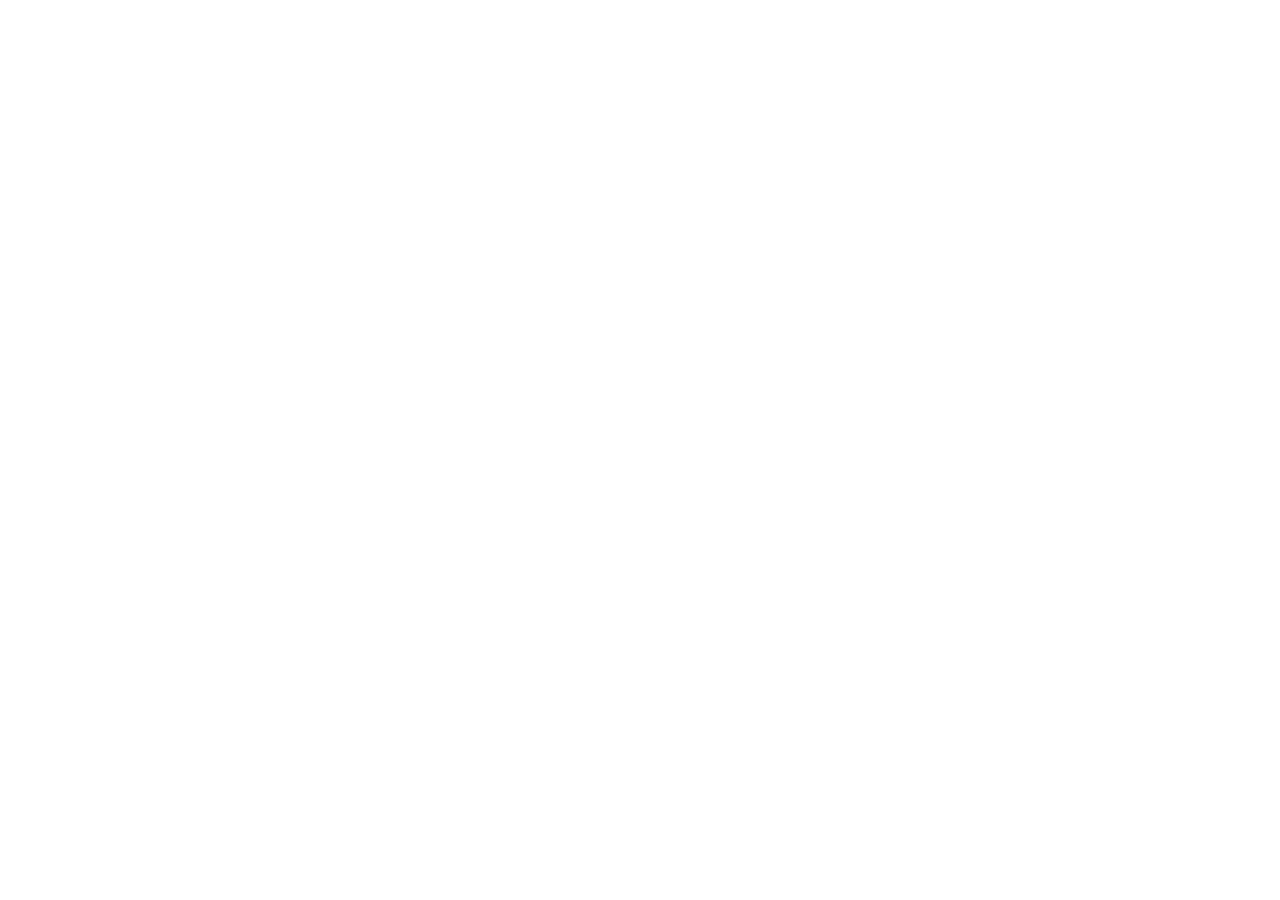
==== index.html @ 5058b60a "Add files via upload" ====
<!DOCTYPE html>
<html lang="en">
  <head>
    <meta charset="UTF-8" />
    <meta name="viewport" content="width=device-width, initial-scale=1.0, maximum-scale=1" />
    <title>End Tiers</title>
    <meta name="description" content="End Tiers — the live Minecraft PvP competitive index. Track the climb, compare tiers, and find the players setting the pace." />
    <meta name="robots" content="index, follow" />
    <meta property="og:title" content="End Tiers" />
    <meta property="og:description" content="The live Minecraft PvP competitive index." />
    <meta property="og:type" content="website" />
    <meta name="twitter:card" content="summary_large_image" />
    <meta name="twitter:title" content="End Tiers" />
    <meta name="twitter:description" content="The live Minecraft PvP competitive index." />
    <link rel="icon" type="image/svg+xml" href="./favicon.svg" />
    <link rel="preconnect" href="https://fonts.googleapis.com">
    <link rel="preconnect" href="https://fonts.gstatic.com" crossorigin>
    <link href="https://fonts.googleapis.com/css2?family=Inter:wght@400;500;600;700&display=swap" rel="stylesheet">
    <script type="module" crossorigin src="./assets/index-DJDyomBM.js"></script>
    <link rel="stylesheet" crossorigin href="./assets/index-DJHmEDPo.css">
  </head>
  <body>
    <div id="root"></div>
  </body>
</html>
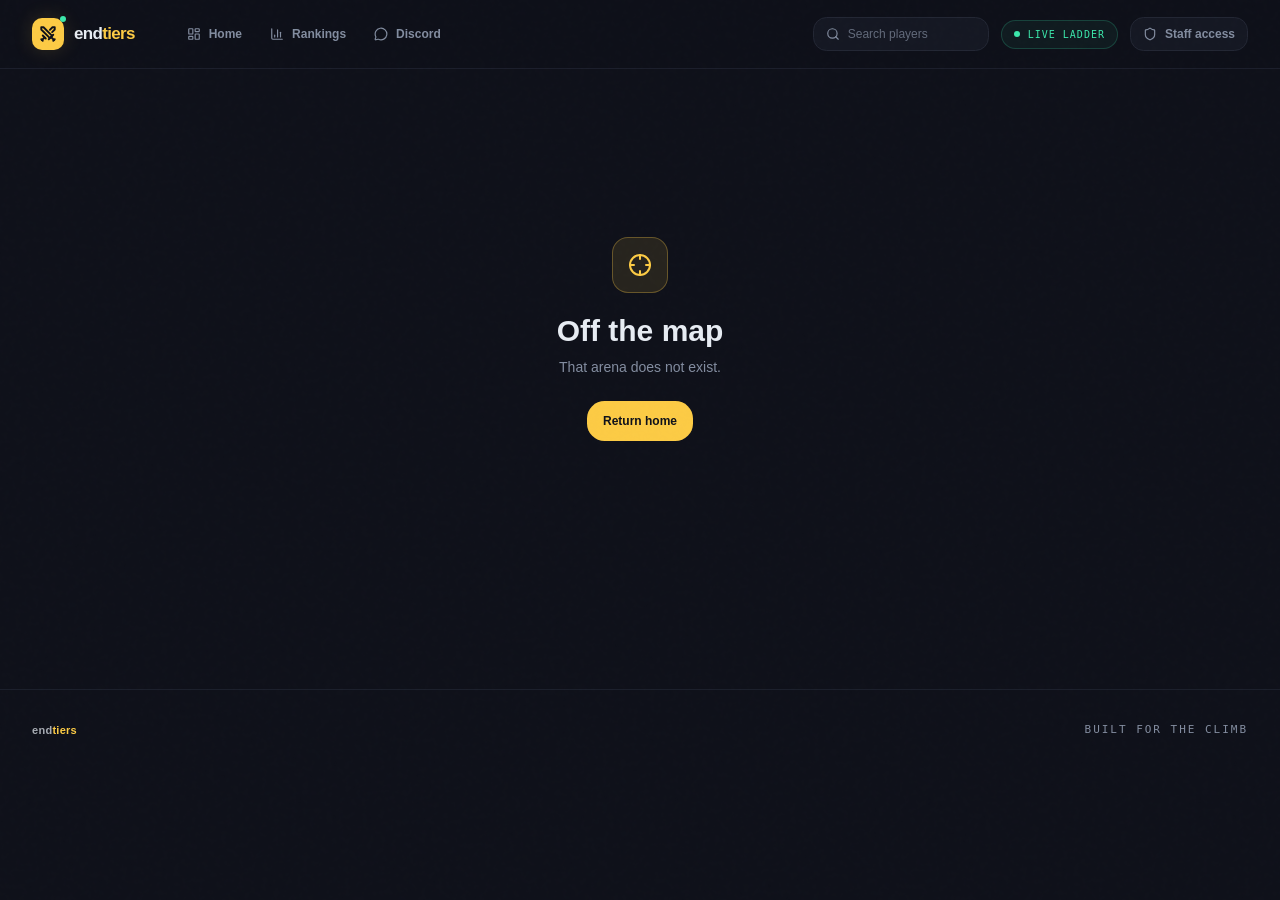
==== commit b6274410: "Add files via upload" ====
--- a/index.html
+++ b/index.html
@@ -12,7 +12,7 @@
     <meta name="twitter:card" content="summary_large_image" />
     <meta name="twitter:title" content="End Tiers" />
     <meta name="twitter:description" content="The live Minecraft PvP competitive index." />
-    <link rel="icon" type="image/svg+xml" href="./favicon.svg" />
+    <link rel="icon" type="image/png" href="./favicon.png" />
     <link rel="preconnect" href="https://fonts.googleapis.com">
     <link rel="preconnect" href="https://fonts.gstatic.com" crossorigin>
     <link href="https://fonts.googleapis.com/css2?family=Inter:wght@400;500;600;700&display=swap" rel="stylesheet">
--- a/assets/index-DJHmEDPo.css
+++ b/assets/index-DJHmEDPo.css
@@ -0,0 +1 @@
+@import"https://fonts.googleapis.com/css2?family=DM+Mono:wght@400;500&family=Plus+Jakarta+Sans:wght@400;500;600;700;800&family=Space+Grotesk:wght@500;600;700&display=swap";@layer components;@layer properties{@supports (((-webkit-hyphens:none)) and (not (margin-trim:inline))) or ((-moz-orient:inline) and (not (color:rgb(from red r g b)))){*,:before,:after,::backdrop{--tw-translate-x:0;--tw-translate-y:0;--tw-translate-z:0;--tw-rotate-x:initial;--tw-rotate-y:initial;--tw-rotate-z:initial;--tw-skew-x:initial;--tw-skew-y:initial;--tw-space-y-reverse:0;--tw-space-x-reverse:0;--tw-border-style:solid;--tw-leading:initial;--tw-font-weight:initial;--tw-tracking:initial;--tw-ordinal:initial;--tw-slashed-zero:initial;--tw-numeric-figure:initial;--tw-numeric-spacing:initial;--tw-numeric-fraction:initial;--tw-shadow:0 0 #0000;--tw-shadow-color:initial;--tw-shadow-alpha:100%;--tw-inset-shadow:0 0 #0000;--tw-inset-shadow-color:initial;--tw-inset-shadow-alpha:100%;--tw-ring-color:initial;--tw-ring-shadow:0 0 #0000;--tw-inset-ring-color:initial;--tw-inset-ring-shadow:0 0 #0000;--tw-ring-inset:initial;--tw-ring-offset-width:0px;--tw-ring-offset-color:#fff;--tw-ring-offset-shadow:0 0 #0000;--tw-outline-style:solid;--tw-blur:initial;--tw-brightness:initial;--tw-contrast:initial;--tw-grayscale:initial;--tw-hue-rotate:initial;--tw-invert:initial;--tw-opacity:initial;--tw-saturate:initial;--tw-sepia:initial;--tw-drop-shadow:initial;--tw-drop-shadow-color:initial;--tw-drop-shadow-alpha:100%;--tw-drop-shadow-size:initial;--tw-backdrop-blur:initial;--tw-backdrop-brightness:initial;--tw-backdrop-contrast:initial;--tw-backdrop-grayscale:initial;--tw-backdrop-hue-rotate:initial;--tw-backdrop-invert:initial;--tw-backdrop-opacity:initial;--tw-backdrop-saturate:initial;--tw-backdrop-sepia:initial;--tw-duration:initial;--tw-ease:initial;--tw-content:"";--tw-animation-delay:0s;--tw-animation-direction:normal;--tw-animation-duration:initial;--tw-animation-fill-mode:none;--tw-animation-iteration-count:1;--tw-enter-blur:0;--tw-enter-opacity:1;--tw-enter-rotate:0;--tw-enter-scale:1;--tw-enter-translate-x:0;--tw-enter-translate-y:0;--tw-exit-blur:0;--tw-exit-opacity:1;--tw-exit-rotate:0;--tw-exit-scale:1;--tw-exit-translate-x:0;--tw-exit-translate-y:0}}}@layer theme{:root,:host{--color-red-50:oklch(97.1% .013 17.38);--color-red-300:oklch(80.8% .114 19.571);--color-red-400:oklch(70.4% .191 22.216);--color-red-500:oklch(63.7% .237 25.331);--color-red-600:oklch(57.7% .245 27.325);--color-gray-50:oklch(98.5% .002 247.839);--color-gray-600:oklch(44.6% .03 256.802);--color-gray-900:oklch(21% .034 264.665);--color-black:#000;--spacing:.25rem;--container-sm:24rem;--container-md:28rem;--container-lg:32rem;--container-3xl:48rem;--text-xs:.75rem;--text-xs--line-height:calc(1 / .75);--text-sm:.875rem;--text-sm--line-height:calc(1.25 / .875);--text-base:1rem;--text-base--line-height: 1.5 ;--text-lg:1.125rem;--text-lg--line-height:calc(1.75 / 1.125);--text-xl:1.25rem;--text-xl--line-height:calc(1.75 / 1.25);--text-2xl:1.5rem;--text-2xl--line-height:calc(2 / 1.5);--text-3xl:1.875rem;--text-3xl--line-height: 1.2 ;--text-4xl:2.25rem;--text-4xl--line-height:calc(2.5 / 2.25);--text-5xl:3rem;--text-5xl--line-height:1;--font-weight-normal:400;--font-weight-medium:500;--font-weight-semibold:600;--font-weight-bold:700;--tracking-tight:-.025em;--tracking-wide:.025em;--tracking-wider:.05em;--tracking-widest:.1em;--leading-snug:1.375;--leading-normal:1.5;--leading-relaxed:1.625;--radius-2xl:1rem;--radius-3xl:1.5rem;--ease-in-out:cubic-bezier(.4, 0, .2, 1);--animate-spin:spin 1s linear infinite;--animate-pulse:pulse 2s cubic-bezier(.4, 0, .6, 1) infinite;--blur-xl:24px;--blur-3xl:64px;--aspect-video:16 / 9;--default-transition-duration:.15s;--default-transition-timing-function:cubic-bezier(.4, 0, .2, 1);--default-font-family:var(--app-font-sans);--default-mono-font-family:var(--app-font-mono);--color-border:hsl(var(--border))}}@layer base{*,:after,:before,::backdrop{box-sizing:border-box;border:0 solid;margin:0;padding:0}::file-selector-button{box-sizing:border-box;border:0 solid;margin:0;padding:0}html,:host{-webkit-text-size-adjust:100%;tab-size:4;line-height:1.5;font-family:var(--default-font-family,-apple-system, BlinkMacSystemFont, "Segoe UI", Roboto, "Helvetica Neue", "Noto Sans", Arial, sans-serif, "Apple Color Emoji", "Segoe UI Emoji", "Segoe UI Symbol", "Noto Color Emoji");font-feature-settings:var(--default-font-feature-settings,normal);font-variation-settings:var(--default-font-variation-settings,normal);-webkit-tap-highlight-color:transparent}hr{height:0;color:inherit;border-top-width:1px}abbr:where([title]){-webkit-text-decoration:underline dotted;text-decoration:underline dotted}h1,h2,h3,h4,h5,h6{font-size:inherit;font-weight:inherit}a{color:inherit;-webkit-text-decoration:inherit;text-decoration:inherit}b,strong{font-weight:bolder}code,kbd,samp,pre{font-family:var(--default-mono-font-family,ui-monospace, SFMono-Regular, Menlo, Monaco, Consolas, "Liberation Mono", "Courier New", monospace);font-feature-settings:var(--default-mono-font-feature-settings,normal);font-variation-settings:var(--default-mono-font-variation-settings,normal);font-size:1em}small{font-size:80%}sub,sup{vertical-align:baseline;font-size:75%;line-height:0;position:relative}sub{bottom:-.25em}sup{top:-.5em}table{text-indent:0;border-color:inherit;border-collapse:collapse}:-moz-focusring:where(:not(iframe)){outline:auto}progress{vertical-align:baseline}summary{display:list-item}ol,ul,menu{list-style:none}img,svg,video,canvas,audio,iframe,embed,object{vertical-align:middle;display:block}img,video{max-width:100%;height:auto}button,input,select,optgroup,textarea{font:inherit;font-feature-settings:inherit;font-variation-settings:inherit;letter-spacing:inherit;color:inherit;opacity:1;background-color:#0000;border-radius:0}::file-selector-button{font:inherit;font-feature-settings:inherit;font-variation-settings:inherit;letter-spacing:inherit;color:inherit;opacity:1;background-color:#0000;border-radius:0}:where(select:is([multiple],[size])) optgroup{font-weight:bolder}:where(select:is([multiple],[size])) optgroup option{padding-inline-start:20px}::file-selector-button{margin-inline-end:4px}::placeholder{opacity:1}@supports (not ((-webkit-appearance:-apple-pay-button))) or (contain-intrinsic-size:1px){::placeholder{color:currentColor}@supports (color:color-mix(in lab,red,red)){::placeholder{color:color-mix(in oklab,currentcolor 50%,transparent)}}}textarea{resize:vertical}::-webkit-search-decoration{-webkit-appearance:none}::-webkit-date-and-time-value{min-height:1lh;text-align:inherit}::-webkit-datetime-edit{display:inline-flex}::-webkit-datetime-edit-fields-wrapper{padding:0}::-webkit-datetime-edit{padding-block:0}::-webkit-datetime-edit-year-field{padding-block:0}::-webkit-datetime-edit-month-field{padding-block:0}::-webkit-datetime-edit-day-field{padding-block:0}::-webkit-datetime-edit-hour-field{padding-block:0}::-webkit-datetime-edit-minute-field{padding-block:0}::-webkit-datetime-edit-second-field{padding-block:0}::-webkit-datetime-edit-millisecond-field{padding-block:0}::-webkit-datetime-edit-meridiem-field{padding-block:0}::-webkit-calendar-picker-indicator{line-height:1}:-moz-ui-invalid{box-shadow:none}button,input:where([type=button],[type=reset],[type=submit]){appearance:button}::file-selector-button{appearance:button}::-webkit-inner-spin-button{height:auto}::-webkit-outer-spin-button{height:auto}[hidden]:where(:not([hidden=until-found])){display:none!important}*{border-color:hsl(var(--border))}html{background:hsl(var(--background))}body{background-color:hsl(var(--background));font-family:var(--app-font-sans);color:hsl(var(--foreground));-webkit-font-smoothing:antialiased;-moz-osx-font-smoothing:grayscale;min-width:320px}button,input,select{font:inherit}::selection{background:hsl(var(--primary) / .25);color:hsl(var(--foreground))}}@layer utilities{.\@container\/field-group{container:field-group/inline-size}.pointer-events-auto{pointer-events:auto}.pointer-events-none{pointer-events:none}.invisible{visibility:hidden}.sr-only{clip-path:inset(50%);white-space:nowrap;border-width:0;width:1px;height:1px;margin:-1px;padding:0;position:absolute;overflow:hidden}.absolute{position:absolute}.fixed{position:fixed}.relative{position:relative}.static{position:static}.sticky{position:sticky}.inset-0{inset:0}.inset-x-0{inset-inline:0}.inset-y-0{inset-block:0}.-top-0\.5{top:calc(var(--spacing) * -.5)}.-top-12{top:calc(var(--spacing) * -12)}.top-0{top:0}.top-1\.5{top:calc(var(--spacing) * 1.5)}.top-1\/2{top:50%}.top-2{top:calc(var(--spacing) * 2)}.top-3\.5{top:calc(var(--spacing) * 3.5)}.top-4{top:calc(var(--spacing) * 4)}.top-\[1px\]{top:1px}.top-\[50\%\]{top:50%}.top-\[60\%\]{top:60%}.top-full{top:100%}.-right-0\.5{right:calc(var(--spacing) * -.5)}.-right-12{right:calc(var(--spacing) * -12)}.right-0{right:0}.right-1{right:var(--spacing)}.right-2{right:calc(var(--spacing) * 2)}.right-3{right:calc(var(--spacing) * 3)}.right-4{right:calc(var(--spacing) * 4)}.-bottom-12{bottom:calc(var(--spacing) * -12)}.bottom-0{bottom:0}.-left-12{left:calc(var(--spacing) * -12)}.left-0{left:0}.left-1\/2{left:50%}.left-2{left:calc(var(--spacing) * 2)}.left-\[50\%\]{left:50%}.z-10{z-index:10}.z-20{z-index:20}.z-40{z-index:40}.z-50{z-index:50}.z-\[1\]{z-index:1}.z-\[100\]{z-index:100}.order-first{order:-9999}.order-last{order:9999}.\!m-0{margin:0!important}.-mx-1{margin-inline:calc(var(--spacing) * -1)}.mx-1{margin-inline:var(--spacing)}.mx-2{margin-inline:calc(var(--spacing) * 2)}.mx-3\.5{margin-inline:calc(var(--spacing) * 3.5)}.mx-4{margin-inline:calc(var(--spacing) * 4)}.mx-auto{margin-inline:auto}.-my-2{margin-block:calc(var(--spacing) * -2)}.my-0{margin-block:0}.my-0\.5{margin-block:calc(var(--spacing) * .5)}.my-1{margin-block:var(--spacing)}.my-5{margin-block:calc(var(--spacing) * 5)}.-mt-4{margin-top:calc(var(--spacing) * -4)}.mt-1{margin-top:var(--spacing)}.mt-1\.5{margin-top:calc(var(--spacing) * 1.5)}.mt-2{margin-top:calc(var(--spacing) * 2)}.mt-3{margin-top:calc(var(--spacing) * 3)}.mt-4{margin-top:calc(var(--spacing) * 4)}.mt-5{margin-top:calc(var(--spacing) * 5)}.mt-6{margin-top:calc(var(--spacing) * 6)}.mt-8{margin-top:calc(var(--spacing) * 8)}.mt-10{margin-top:calc(var(--spacing) * 10)}.mt-16{margin-top:calc(var(--spacing) * 16)}.mt-20{margin-top:calc(var(--spacing) * 20)}.mt-24{margin-top:calc(var(--spacing) * 24)}.mt-auto{margin-top:auto}.mr-2{margin-right:calc(var(--spacing) * 2)}.mb-1{margin-bottom:var(--spacing)}.mb-1\.5{margin-bottom:calc(var(--spacing) * 1.5)}.mb-2{margin-bottom:calc(var(--spacing) * 2)}.mb-3{margin-bottom:calc(var(--spacing) * 3)}.mb-4{margin-bottom:calc(var(--spacing) * 4)}.mb-5{margin-bottom:calc(var(--spacing) * 5)}.mb-6{margin-bottom:calc(var(--spacing) * 6)}.mb-7{margin-bottom:calc(var(--spacing) * 7)}.mb-8{margin-bottom:calc(var(--spacing) * 8)}.mb-10{margin-bottom:calc(var(--spacing) * 10)}.mb-14{margin-bottom:calc(var(--spacing) * 14)}.-ml-4{margin-left:calc(var(--spacing) * -4)}.ml-1{margin-left:var(--spacing)}.ml-2{margin-left:calc(var(--spacing) * 2)}.ml-4{margin-left:calc(var(--spacing) * 4)}.ml-auto{margin-left:auto}.line-clamp-2{-webkit-line-clamp:2;-webkit-box-orient:vertical;display:-webkit-box;overflow:hidden}.block{display:block}.flex{display:flex}.grid{display:grid}.hidden{display:none}.inline-flex{display:inline-flex}.table{display:table}.aspect-square{aspect-ratio:1}.aspect-video{aspect-ratio:var(--aspect-video)}.size-4{width:calc(var(--spacing) * 4);height:calc(var(--spacing) * 4)}.size-6{width:calc(var(--spacing) * 6);height:calc(var(--spacing) * 6)}.size-8{width:calc(var(--spacing) * 8);height:calc(var(--spacing) * 8)}.size-10{width:calc(var(--spacing) * 10);height:calc(var(--spacing) * 10)}.size-\[--cell-size\]{width:--cell-size;height:--cell-size}.h-1{height:var(--spacing)}.h-1\.5{height:calc(var(--spacing) * 1.5)}.h-2{height:calc(var(--spacing) * 2)}.h-2\.5{height:calc(var(--spacing) * 2.5)}.h-3{height:calc(var(--spacing) * 3)}.h-3\.5{height:calc(var(--spacing) * 3.5)}.h-4{height:calc(var(--spacing) * 4)}.h-5{height:calc(var(--spacing) * 5)}.h-6{height:calc(var(--spacing) * 6)}.h-7{height:calc(var(--spacing) * 7)}.h-8{height:calc(var(--spacing) * 8)}.h-9{height:calc(var(--spacing) * 9)}.h-10{height:calc(var(--spacing) * 10)}.h-11{height:calc(var(--spacing) * 11)}.h-12{height:calc(var(--spacing) * 12)}.h-14{height:calc(var(--spacing) * 14)}.h-24{height:calc(var(--spacing) * 24)}.h-64{height:calc(var(--spacing) * 64)}.h-\[--cell-size\]{height:--cell-size}.h-\[1px\]{height:1px}.h-\[68px\]{height:68px}.h-\[560px\]{height:560px}.h-\[var\(--radix-navigation-menu-viewport-height\)\]{height:var(--radix-navigation-menu-viewport-height)}.h-\[var\(--radix-select-trigger-height\)\]{height:var(--radix-select-trigger-height)}.h-auto{height:auto}.h-fit{height:fit-content}.h-full{height:100%}.h-px{height:1px}.h-svh{height:100svh}.max-h-\[--radix-context-menu-content-available-height\]{max-height:--radix-context-menu-content-available-height}.max-h-\[--radix-select-content-available-height\]{max-height:--radix-select-content-available-height}.max-h-\[85vh\]{max-height:85vh}.max-h-\[300px\]{max-height:300px}.max-h-\[720px\]{max-height:720px}.max-h-\[var\(--radix-dropdown-menu-content-available-height\)\]{max-height:var(--radix-dropdown-menu-content-available-height)}.max-h-screen{max-height:100vh}.min-h-0{min-height:0}.min-h-8{min-height:calc(var(--spacing) * 8)}.min-h-9{min-height:calc(var(--spacing) * 9)}.min-h-10{min-height:calc(var(--spacing) * 10)}.min-h-\[60px\]{min-height:60px}.min-h-\[60vh\]{min-height:60vh}.min-h-\[74px\]{min-height:74px}.min-h-\[100dvh\]{min-height:100dvh}.min-h-\[220px\]{min-height:220px}.min-h-screen{min-height:100vh}.min-h-svh{min-height:100svh}.w-0{width:0}.w-1{width:var(--spacing)}.w-1\.5{width:calc(var(--spacing) * 1.5)}.w-2{width:calc(var(--spacing) * 2)}.w-2\.5{width:calc(var(--spacing) * 2.5)}.w-3{width:calc(var(--spacing) * 3)}.w-3\.5{width:calc(var(--spacing) * 3.5)}.w-3\/4{width:75%}.w-4{width:calc(var(--spacing) * 4)}.w-5{width:calc(var(--spacing) * 5)}.w-7{width:calc(var(--spacing) * 7)}.w-8{width:calc(var(--spacing) * 8)}.w-9{width:calc(var(--spacing) * 9)}.w-10{width:calc(var(--spacing) * 10)}.w-11{width:calc(var(--spacing) * 11)}.w-14{width:calc(var(--spacing) * 14)}.w-24{width:calc(var(--spacing) * 24)}.w-32{width:calc(var(--spacing) * 32)}.w-64{width:calc(var(--spacing) * 64)}.w-72{width:calc(var(--spacing) * 72)}.w-\[--cell-size\]{width:--cell-size}.w-\[1px\]{width:1px}.w-\[100px\]{width:100px}.w-\[var\(--sidebar-width\)\]{width:var(--sidebar-width)}.w-auto{width:auto}.w-fit{width:fit-content}.w-full{width:100%}.w-max{width:max-content}.w-px{width:1px}.max-w-3xl{max-width:var(--container-3xl)}.max-w-\[1080px\]{max-width:1080px}.max-w-\[1440px\]{max-width:1440px}.max-w-\[var\(--skeleton-width\)\]{max-width:var(--skeleton-width)}.max-w-lg{max-width:var(--container-lg)}.max-w-max{max-width:max-content}.max-w-md{max-width:var(--container-md)}.max-w-sm{max-width:var(--container-sm)}.min-w-0{min-width:0}.min-w-5{min-width:calc(var(--spacing) * 5)}.min-w-8{min-width:calc(var(--spacing) * 8)}.min-w-9{min-width:calc(var(--spacing) * 9)}.min-w-10{min-width:calc(var(--spacing) * 10)}.min-w-\[--cell-size\]{min-width:--cell-size}.min-w-\[8rem\]{min-width:8rem}.min-w-\[12rem\]{min-width:12rem}.min-w-\[42px\]{min-width:42px}.min-w-\[200px\]{min-width:200px}.min-w-\[var\(--radix-select-trigger-width\)\]{min-width:var(--radix-select-trigger-width)}.flex-1{flex:1}.shrink-0{flex-shrink:0}.grow{flex-grow:1}.grow-0{flex-grow:0}.basis-full{flex-basis:100%}.caption-bottom{caption-side:bottom}.border-collapse{border-collapse:collapse}.origin-\[--radix-context-menu-content-transform-origin\]{transform-origin:--radix-context-menu-content-transform-origin}.origin-\[--radix-dropdown-menu-content-transform-origin\]{transform-origin:--radix-dropdown-menu-content-transform-origin}.origin-\[--radix-hover-card-content-transform-origin\]{transform-origin:--radix-hover-card-content-transform-origin}.origin-\[--radix-menubar-content-transform-origin\]{transform-origin:--radix-menubar-content-transform-origin}.origin-\[--radix-popover-content-transform-origin\]{transform-origin:--radix-popover-content-transform-origin}.origin-\[--radix-select-content-transform-origin\]{transform-origin:--radix-select-content-transform-origin}.origin-\[--radix-tooltip-content-transform-origin\]{transform-origin:--radix-tooltip-content-transform-origin}.-translate-x-1\/2{--tw-translate-x: -50% ;translate:var(--tw-translate-x) var(--tw-translate-y)}.-translate-x-px{--tw-translate-x:-1px;translate:var(--tw-translate-x) var(--tw-translate-y)}.translate-x-\[-50\%\]{--tw-translate-x:-50%;translate:var(--tw-translate-x) var(--tw-translate-y)}.translate-x-px{--tw-translate-x:1px;translate:var(--tw-translate-x) var(--tw-translate-y)}.-translate-y-1\/2{--tw-translate-y: -50% ;translate:var(--tw-translate-x) var(--tw-translate-y)}.translate-y-\[-50\%\]{--tw-translate-y:-50%;translate:var(--tw-translate-x) var(--tw-translate-y)}.rotate-45{rotate:45deg}.rotate-90{rotate:90deg}.transform{transform:var(--tw-rotate-x,) var(--tw-rotate-y,) var(--tw-rotate-z,) var(--tw-skew-x,) var(--tw-skew-y,)}.animate-caret-blink{animation:1.25s ease-out infinite caret-blink}.animate-in{animation:enter var(--tw-animation-duration,var(--tw-duration,.15s))var(--tw-ease,ease)var(--tw-animation-delay,0s)var(--tw-animation-iteration-count,1)var(--tw-animation-direction,normal)var(--tw-animation-fill-mode,none)}.animate-pulse{animation:var(--animate-pulse)}.animate-spin{animation:var(--animate-spin)}.cursor-default{cursor:default}.cursor-pointer{cursor:pointer}.cursor-text{cursor:text}.touch-none{touch-action:none}.resize-none{resize:none}.scrollbar-none{scrollbar-width:none}.list-disc{list-style-type:disc}.list-none{list-style-type:none}.grid-cols-1{grid-template-columns:repeat(1,minmax(0,1fr))}.grid-cols-2{grid-template-columns:repeat(2,minmax(0,1fr))}.grid-cols-\[34px_1fr_auto\]{grid-template-columns:34px 1fr auto}.grid-cols-\[40px_1fr_90px_76px\]{grid-template-columns:40px 1fr 90px 76px}.grid-cols-\[68px_1fr\]{grid-template-columns:68px 1fr}.flex-col{flex-direction:column}.flex-col-reverse{flex-direction:column-reverse}.flex-row{flex-direction:row}.flex-wrap{flex-wrap:wrap}.place-content-center{place-content:center}.items-center{align-items:center}.items-end{align-items:flex-end}.items-start{align-items:flex-start}.items-stretch{align-items:stretch}.justify-between{justify-content:space-between}.justify-center{justify-content:center}.justify-start{justify-content:flex-start}.gap-1{gap:var(--spacing)}.gap-1\.5{gap:calc(var(--spacing) * 1.5)}.gap-2{gap:calc(var(--spacing) * 2)}.gap-2\.5{gap:calc(var(--spacing) * 2.5)}.gap-3{gap:calc(var(--spacing) * 3)}.gap-4{gap:calc(var(--spacing) * 4)}.gap-5{gap:calc(var(--spacing) * 5)}.gap-6{gap:calc(var(--spacing) * 6)}.gap-7{gap:calc(var(--spacing) * 7)}.gap-8{gap:calc(var(--spacing) * 8)}.gap-10{gap:calc(var(--spacing) * 10)}:where(.space-y-1\.5>:not(:last-child)){--tw-space-y-reverse:0;margin-block-start:calc(calc(var(--spacing) * 1.5) * var(--tw-space-y-reverse));margin-block-end:calc(calc(var(--spacing) * 1.5) * calc(1 - var(--tw-space-y-reverse)))}:where(.space-y-2>:not(:last-child)){--tw-space-y-reverse:0;margin-block-start:calc(calc(var(--spacing) * 2) * var(--tw-space-y-reverse));margin-block-end:calc(calc(var(--spacing) * 2) * calc(1 - var(--tw-space-y-reverse)))}:where(.space-y-4>:not(:last-child)){--tw-space-y-reverse:0;margin-block-start:calc(calc(var(--spacing) * 4) * var(--tw-space-y-reverse));margin-block-end:calc(calc(var(--spacing) * 4) * calc(1 - var(--tw-space-y-reverse)))}:where(.space-x-1>:not(:last-child)){--tw-space-x-reverse:0;margin-inline-start:calc(var(--spacing) * var(--tw-space-x-reverse));margin-inline-end:calc(var(--spacing) * calc(1 - var(--tw-space-x-reverse)))}:where(.space-x-4>:not(:last-child)){--tw-space-x-reverse:0;margin-inline-start:calc(calc(var(--spacing) * 4) * var(--tw-space-x-reverse));margin-inline-end:calc(calc(var(--spacing) * 4) * calc(1 - var(--tw-space-x-reverse)))}.self-stretch{align-self:stretch}.justify-self-end{justify-self:flex-end}.truncate{text-overflow:ellipsis;white-space:nowrap;overflow:hidden}.overflow-auto{overflow:auto}.overflow-hidden{overflow:hidden}.overflow-x-auto{overflow-x:auto}.overflow-x-hidden{overflow-x:hidden}.overflow-y-auto{overflow-y:auto}.rounded-2xl{border-radius:var(--radius-2xl)}.rounded-3xl{border-radius:var(--radius-3xl)}.rounded-\[2px\]{border-radius:2px}.rounded-\[10px\]{border-radius:10px}.rounded-\[calc\(var\(--radius\)-5px\)\]{border-radius:calc(var(--radius) - 5px)}.rounded-\[inherit\]{border-radius:inherit}.rounded-full{border-radius:3.40282e38px}.rounded-lg{border-radius:var(--radius)}.rounded-md{border-radius:calc(var(--radius) - 2px)}.rounded-none{border-radius:0}.rounded-sm{border-radius:calc(var(--radius) - 4px)}.rounded-xl{border-radius:calc(var(--radius) + 4px)}.rounded-t-\[10px\]{border-top-left-radius:10px;border-top-right-radius:10px}.rounded-l-md{border-top-left-radius:calc(var(--radius) - 2px);border-bottom-left-radius:calc(var(--radius) - 2px)}.rounded-tl-sm{border-top-left-radius:calc(var(--radius) - 4px)}.rounded-r-md{border-top-right-radius:calc(var(--radius) - 2px);border-bottom-right-radius:calc(var(--radius) - 2px)}.border{border-style:var(--tw-border-style);border-width:1px}.border-0{border-style:var(--tw-border-style);border-width:0}.border-2{border-style:var(--tw-border-style);border-width:2px}.border-\[1\.5px\]{border-style:var(--tw-border-style);border-width:1.5px}.border-y{border-block-style:var(--tw-border-style);border-block-width:1px}.border-t{border-top-style:var(--tw-border-style);border-top-width:1px}.border-r{border-right-style:var(--tw-border-style);border-right-width:1px}.border-b{border-bottom-style:var(--tw-border-style);border-bottom-width:1px}.border-l{border-left-style:var(--tw-border-style);border-left-width:1px}.border-dashed{--tw-border-style:dashed;border-style:dashed}.\[border-color\:var\(--badge-outline\)\]{border-color:var(--badge-outline)}.\[border-color\:var\(--button-outline\)\]{border-color:var(--button-outline)}.border-\[\#4db88e\]\/40{border-color:#4db88e66}.border-\[\#8c98b7\]\/30{border-color:#8c98b74d}.border-\[\#b9c9ff\]{border-color:#b9c9ff}.border-\[--color-border\]{border-color:--color-border}.border-accent\/20{border-color:hsl(var(--accent))}@supports (color:color-mix(in lab,red,red)){.border-accent\/20{border-color:color-mix(in oklab,hsl(var(--accent)) 20%,transparent)}}.border-accent\/30{border-color:hsl(var(--accent))}@supports (color:color-mix(in lab,red,red)){.border-accent\/30{border-color:color-mix(in oklab,hsl(var(--accent)) 30%,transparent)}}.border-border,.border-border\/50{border-color:hsl(var(--border))}@supports (color:color-mix(in lab,red,red)){.border-border\/50{border-color:color-mix(in oklab,hsl(var(--border)) 50%,transparent)}}.border-border\/60{border-color:hsl(var(--border))}@supports (color:color-mix(in lab,red,red)){.border-border\/60{border-color:color-mix(in oklab,hsl(var(--border)) 60%,transparent)}}.border-border\/70{border-color:hsl(var(--border))}@supports (color:color-mix(in lab,red,red)){.border-border\/70{border-color:color-mix(in oklab,hsl(var(--border)) 70%,transparent)}}.border-border\/80{border-color:hsl(var(--border))}@supports (color:color-mix(in lab,red,red)){.border-border\/80{border-color:color-mix(in oklab,hsl(var(--border)) 80%,transparent)}}.border-destructive,.border-destructive\/30{border-color:hsl(var(--destructive))}@supports (color:color-mix(in lab,red,red)){.border-destructive\/30{border-color:color-mix(in oklab,hsl(var(--destructive)) 30%,transparent)}}.border-destructive\/50{border-color:hsl(var(--destructive))}@supports (color:color-mix(in lab,red,red)){.border-destructive\/50{border-color:color-mix(in oklab,hsl(var(--destructive)) 50%,transparent)}}.border-input{border-color:hsl(var(--input))}.border-primary,.border-primary\/20{border-color:hsl(var(--primary))}@supports (color:color-mix(in lab,red,red)){.border-primary\/20{border-color:color-mix(in oklab,hsl(var(--primary)) 20%,transparent)}}.border-primary\/30{border-color:hsl(var(--primary))}@supports (color:color-mix(in lab,red,red)){.border-primary\/30{border-color:color-mix(in oklab,hsl(var(--primary)) 30%,transparent)}}.border-primary\/50{border-color:hsl(var(--primary))}@supports (color:color-mix(in lab,red,red)){.border-primary\/50{border-color:color-mix(in oklab,hsl(var(--primary)) 50%,transparent)}}.border-transparent{border-color:#0000}.border-t-transparent{border-top-color:#0000}.border-l-transparent{border-left-color:#0000}.bg-\[\#8c98b7\]\/10{background-color:#8c98b71a}.bg-\[\#b6f0db\]\/15{background-color:#b6f0db26}.bg-\[\#dce5ff\]{background-color:#dce5ff}.bg-\[--color-bg\]{background-color:--color-bg}.bg-accent,.bg-accent\/5{background-color:hsl(var(--accent))}@supports (color:color-mix(in lab,red,red)){.bg-accent\/5{background-color:color-mix(in oklab,hsl(var(--accent)) 5%,transparent)}}.bg-accent\/10{background-color:hsl(var(--accent))}@supports (color:color-mix(in lab,red,red)){.bg-accent\/10{background-color:color-mix(in oklab,hsl(var(--accent)) 10%,transparent)}}.bg-background,.bg-background\/60{background-color:hsl(var(--background))}@supports (color:color-mix(in lab,red,red)){.bg-background\/60{background-color:color-mix(in oklab,hsl(var(--background)) 60%,transparent)}}.bg-background\/85{background-color:hsl(var(--background))}@supports (color:color-mix(in lab,red,red)){.bg-background\/85{background-color:color-mix(in oklab,hsl(var(--background)) 85%,transparent)}}.bg-black\/80{background-color:#000c}@supports (color:color-mix(in lab,red,red)){.bg-black\/80{background-color:color-mix(in oklab,var(--color-black) 80%,transparent)}}.bg-border{background-color:hsl(var(--border))}.bg-card,.bg-card\/70{background-color:hsl(var(--card))}@supports (color:color-mix(in lab,red,red)){.bg-card\/70{background-color:color-mix(in oklab,hsl(var(--card)) 70%,transparent)}}.bg-destructive,.bg-destructive\/10{background-color:hsl(var(--destructive))}@supports (color:color-mix(in lab,red,red)){.bg-destructive\/10{background-color:color-mix(in oklab,hsl(var(--destructive)) 10%,transparent)}}.bg-foreground{background-color:hsl(var(--foreground))}.bg-gray-50{background-color:var(--color-gray-50)}.bg-input{background-color:hsl(var(--input))}.bg-muted{background-color:hsl(var(--muted))}.bg-muted-foreground{background-color:hsl(var(--muted-foreground))}.bg-muted\/50{background-color:hsl(var(--muted))}@supports (color:color-mix(in lab,red,red)){.bg-muted\/50{background-color:color-mix(in oklab,hsl(var(--muted)) 50%,transparent)}}.bg-muted\/80{background-color:hsl(var(--muted))}@supports (color:color-mix(in lab,red,red)){.bg-muted\/80{background-color:color-mix(in oklab,hsl(var(--muted)) 80%,transparent)}}.bg-popover{background-color:hsl(var(--popover))}.bg-primary,.bg-primary\/10{background-color:hsl(var(--primary))}@supports (color:color-mix(in lab,red,red)){.bg-primary\/10{background-color:color-mix(in oklab,hsl(var(--primary)) 10%,transparent)}}.bg-primary\/15{background-color:hsl(var(--primary))}@supports (color:color-mix(in lab,red,red)){.bg-primary\/15{background-color:color-mix(in oklab,hsl(var(--primary)) 15%,transparent)}}.bg-primary\/20{background-color:hsl(var(--primary))}@supports (color:color-mix(in lab,red,red)){.bg-primary\/20{background-color:color-mix(in oklab,hsl(var(--primary)) 20%,transparent)}}.bg-primary\/\[\.06\]{background-color:hsl(var(--primary))}@supports (color:color-mix(in lab,red,red)){.bg-primary\/\[\.06\]{background-color:color-mix(in oklab,hsl(var(--primary)) 6%,transparent)}}.bg-primary\/\[\.07\]{background-color:hsl(var(--primary))}@supports (color:color-mix(in lab,red,red)){.bg-primary\/\[\.07\]{background-color:color-mix(in oklab,hsl(var(--primary)) 7%,transparent)}}.bg-secondary,.bg-secondary\/35{background-color:hsl(var(--secondary))}@supports (color:color-mix(in lab,red,red)){.bg-secondary\/35{background-color:color-mix(in oklab,hsl(var(--secondary)) 35%,transparent)}}.bg-secondary\/40{background-color:hsl(var(--secondary))}@supports (color:color-mix(in lab,red,red)){.bg-secondary\/40{background-color:color-mix(in oklab,hsl(var(--secondary)) 40%,transparent)}}.bg-transparent{background-color:#0000}.fill-current{fill:currentColor}.fill-primary{fill:hsl(var(--primary))}.object-cover{object-fit:cover}.p-0{padding:0}.p-1{padding:var(--spacing)}.p-2{padding:calc(var(--spacing) * 2)}.p-3{padding:calc(var(--spacing) * 3)}.p-4{padding:calc(var(--spacing) * 4)}.p-5{padding:calc(var(--spacing) * 5)}.p-6{padding:calc(var(--spacing) * 6)}.p-10{padding:calc(var(--spacing) * 10)}.p-11{padding:calc(var(--spacing) * 11)}.p-12{padding:calc(var(--spacing) * 12)}.p-\[1px\]{padding:1px}.px-1{padding-inline:var(--spacing)}.px-1\.5{padding-inline:calc(var(--spacing) * 1.5)}.px-2{padding-inline:calc(var(--spacing) * 2)}.px-2\.5{padding-inline:calc(var(--spacing) * 2.5)}.px-3{padding-inline:calc(var(--spacing) * 3)}.px-4{padding-inline:calc(var(--spacing) * 4)}.px-5{padding-inline:calc(var(--spacing) * 5)}.px-8{padding-inline:calc(var(--spacing) * 8)}.px-\[--cell-size\]{padding-inline:--cell-size}.py-0\.5{padding-block:calc(var(--spacing) * .5)}.py-1{padding-block:var(--spacing)}.py-1\.5{padding-block:calc(var(--spacing) * 1.5)}.py-2{padding-block:calc(var(--spacing) * 2)}.py-2\.5{padding-block:calc(var(--spacing) * 2.5)}.py-3{padding-block:calc(var(--spacing) * 3)}.py-3\.5{padding-block:calc(var(--spacing) * 3.5)}.py-4{padding-block:calc(var(--spacing) * 4)}.py-6{padding-block:calc(var(--spacing) * 6)}.py-8{padding-block:calc(var(--spacing) * 8)}.pt-0{padding-top:0}.pt-3{padding-top:calc(var(--spacing) * 3)}.pt-4{padding-top:calc(var(--spacing) * 4)}.pt-6{padding-top:calc(var(--spacing) * 6)}.pt-8{padding-top:calc(var(--spacing) * 8)}.pt-10{padding-top:calc(var(--spacing) * 10)}.pt-12{padding-top:calc(var(--spacing) * 12)}.pr-1{padding-right:var(--spacing)}.pr-2{padding-right:calc(var(--spacing) * 2)}.pr-2\.5{padding-right:calc(var(--spacing) * 2.5)}.pr-3{padding-right:calc(var(--spacing) * 3)}.pr-8{padding-right:calc(var(--spacing) * 8)}.pb-3{padding-bottom:calc(var(--spacing) * 3)}.pb-4{padding-bottom:calc(var(--spacing) * 4)}.pb-10{padding-bottom:calc(var(--spacing) * 10)}.pl-2{padding-left:calc(var(--spacing) * 2)}.pl-2\.5{padding-left:calc(var(--spacing) * 2.5)}.pl-3{padding-left:calc(var(--spacing) * 3)}.pl-4{padding-left:calc(var(--spacing) * 4)}.pl-8{padding-left:calc(var(--spacing) * 8)}.text-center{text-align:center}.text-left{text-align:left}.align-middle{vertical-align:middle}.font-sans{font-family:var(--app-font-sans)}.text-2xl{font-size:var(--text-2xl);line-height:var(--tw-leading,var(--text-2xl--line-height))}.text-3xl{font-size:var(--text-3xl);line-height:var(--tw-leading,var(--text-3xl--line-height))}.text-4xl{font-size:var(--text-4xl);line-height:var(--tw-leading,var(--text-4xl--line-height))}.text-base{font-size:var(--text-base);line-height:var(--tw-leading,var(--text-base--line-height))}.text-lg{font-size:var(--text-lg);line-height:var(--tw-leading,var(--text-lg--line-height))}.text-sm{font-size:var(--text-sm);line-height:var(--tw-leading,var(--text-sm--line-height))}.text-sm\/relaxed{font-size:var(--text-sm);line-height:var(--leading-relaxed)}.text-xl{font-size:var(--text-xl);line-height:var(--tw-leading,var(--text-xl--line-height))}.text-xs{font-size:var(--text-xs);line-height:var(--tw-leading,var(--text-xs--line-height))}.text-\[0\.8rem\]{font-size:.8rem}.text-\[9px\]{font-size:9px}.text-\[10px\]{font-size:10px}.text-\[11px\]{font-size:11px}.text-\[12px\]{font-size:12px}.text-\[17px\]{font-size:17px}.text-\[clamp\(2\.7rem\,7vw\,6\.5rem\)\]{font-size:clamp(2.7rem,7vw,6.5rem)}.leading-6{--tw-leading:calc(var(--spacing) * 6);line-height:calc(var(--spacing) * 6)}.leading-\[\.92\]{--tw-leading:.92;line-height:.92}.leading-none{--tw-leading:1;line-height:1}.leading-normal{--tw-leading:var(--leading-normal);line-height:var(--leading-normal)}.leading-snug{--tw-leading:var(--leading-snug);line-height:var(--leading-snug)}.font-bold{--tw-font-weight:var(--font-weight-bold);font-weight:var(--font-weight-bold)}.font-medium{--tw-font-weight:var(--font-weight-medium);font-weight:var(--font-weight-medium)}.font-normal{--tw-font-weight:var(--font-weight-normal);font-weight:var(--font-weight-normal)}.font-semibold{--tw-font-weight:var(--font-weight-semibold);font-weight:var(--font-weight-semibold)}.tracking-\[-\.04em\]{--tw-tracking:-.04em;letter-spacing:-.04em}.tracking-\[-\.06em\]{--tw-tracking:-.06em;letter-spacing:-.06em}.tracking-\[-\.08em\]{--tw-tracking:-.08em;letter-spacing:-.08em}.tracking-\[-0\.04em\]{--tw-tracking:-.04em;letter-spacing:-.04em}.tracking-\[\.2em\]{--tw-tracking:.2em;letter-spacing:.2em}.tracking-\[\.18em\]{--tw-tracking:.18em;letter-spacing:.18em}.tracking-\[\.22em\]{--tw-tracking:.22em;letter-spacing:.22em}.tracking-\[\.24em\]{--tw-tracking:.24em;letter-spacing:.24em}.tracking-tight{--tw-tracking:var(--tracking-tight);letter-spacing:var(--tracking-tight)}.tracking-wide{--tw-tracking:var(--tracking-wide);letter-spacing:var(--tracking-wide)}.tracking-wider{--tw-tracking:var(--tracking-wider);letter-spacing:var(--tracking-wider)}.tracking-widest{--tw-tracking:var(--tracking-widest);letter-spacing:var(--tracking-widest)}.break-words{overflow-wrap:break-word}.whitespace-nowrap{white-space:nowrap}.text-\[\#9ba8c6\]{color:#9ba8c6}.text-\[\#77e9bb\]{color:#77e9bb}.text-\[\#283250\]{color:#283250}.text-accent{color:hsl(var(--accent))}.text-accent-foreground{color:hsl(var(--accent-foreground))}.text-border{color:hsl(var(--border))}.text-card-foreground{color:hsl(var(--card-foreground))}.text-current{color:currentColor}.text-destructive{color:hsl(var(--destructive))}.text-destructive-foreground{color:hsl(var(--destructive-foreground))}.text-foreground,.text-foreground\/50{color:hsl(var(--foreground))}@supports (color:color-mix(in lab,red,red)){.text-foreground\/50{color:color-mix(in oklab,hsl(var(--foreground)) 50%,transparent)}}.text-foreground\/70{color:hsl(var(--foreground))}@supports (color:color-mix(in lab,red,red)){.text-foreground\/70{color:color-mix(in oklab,hsl(var(--foreground)) 70%,transparent)}}.text-gray-600{color:var(--color-gray-600)}.text-gray-900{color:var(--color-gray-900)}.text-muted-foreground,.text-muted-foreground\/50{color:hsl(var(--muted-foreground))}@supports (color:color-mix(in lab,red,red)){.text-muted-foreground\/50{color:color-mix(in oklab,hsl(var(--muted-foreground)) 50%,transparent)}}.text-popover-foreground{color:hsl(var(--popover-foreground))}.text-primary{color:hsl(var(--primary))}.text-primary-foreground{color:hsl(var(--primary-foreground))}.text-primary\/60{color:hsl(var(--primary))}@supports (color:color-mix(in lab,red,red)){.text-primary\/60{color:color-mix(in oklab,hsl(var(--primary)) 60%,transparent)}}.text-red-500{color:var(--color-red-500)}.text-secondary-foreground{color:hsl(var(--secondary-foreground))}.capitalize{text-transform:capitalize}.uppercase{text-transform:uppercase}.tabular-nums{--tw-numeric-spacing:tabular-nums;font-variant-numeric:var(--tw-ordinal,) var(--tw-slashed-zero,) var(--tw-numeric-figure,) var(--tw-numeric-spacing,) var(--tw-numeric-fraction,)}.underline-offset-4{text-underline-offset:4px}.opacity-0{opacity:0}.opacity-50{opacity:.5}.opacity-60{opacity:.6}.opacity-70{opacity:.7}.opacity-90{opacity:.9}.shadow{--tw-shadow:0 1px 3px 0 var(--tw-shadow-color,#0000001a), 0 1px 2px -1px var(--tw-shadow-color,#0000001a);box-shadow:var(--tw-inset-shadow),var(--tw-inset-ring-shadow),var(--tw-ring-offset-shadow),var(--tw-ring-shadow),var(--tw-shadow)}.shadow-\[0_0_0_1px_hsl\(var\(--sidebar-border\)\)\]{--tw-shadow:0 0 0 1px var(--tw-shadow-color,hsl(var(--sidebar-border)));box-shadow:var(--tw-inset-shadow),var(--tw-inset-ring-shadow),var(--tw-ring-offset-shadow),var(--tw-ring-shadow),var(--tw-shadow)}.shadow-\[0_0_20px_hsl\(44_97\%_63\%_\/_0\.15\)\]{--tw-shadow:0 0 20px var(--tw-shadow-color,#fccb4526);box-shadow:var(--tw-inset-shadow),var(--tw-inset-ring-shadow),var(--tw-ring-offset-shadow),var(--tw-ring-shadow),var(--tw-shadow)}.shadow-lg{--tw-shadow:0 10px 15px -3px var(--tw-shadow-color,#0000001a), 0 4px 6px -4px var(--tw-shadow-color,#0000001a);box-shadow:var(--tw-inset-shadow),var(--tw-inset-ring-shadow),var(--tw-ring-offset-shadow),var(--tw-ring-shadow),var(--tw-shadow)}.shadow-md{--tw-shadow:0 4px 6px -1px var(--tw-shadow-color,#0000001a), 0 2px 4px -2px var(--tw-shadow-color,#0000001a);box-shadow:var(--tw-inset-shadow),var(--tw-inset-ring-shadow),var(--tw-ring-offset-shadow),var(--tw-ring-shadow),var(--tw-shadow)}.shadow-none{--tw-shadow:0 0 #0000;box-shadow:var(--tw-inset-shadow),var(--tw-inset-ring-shadow),var(--tw-ring-offset-shadow),var(--tw-ring-shadow),var(--tw-shadow)}.shadow-sm{--tw-shadow:0 1px 3px 0 var(--tw-shadow-color,#0000001a), 0 1px 2px -1px var(--tw-shadow-color,#0000001a);box-shadow:var(--tw-inset-shadow),var(--tw-inset-ring-shadow),var(--tw-ring-offset-shadow),var(--tw-ring-shadow),var(--tw-shadow)}.shadow-xl{--tw-shadow:0 20px 25px -5px var(--tw-shadow-color,#0000001a), 0 8px 10px -6px var(--tw-shadow-color,#0000001a);box-shadow:var(--tw-inset-shadow),var(--tw-inset-ring-shadow),var(--tw-ring-offset-shadow),var(--tw-ring-shadow),var(--tw-shadow)}.shadow-xs{--tw-shadow:0 1px 2px 0 var(--tw-shadow-color,#0000000d);box-shadow:var(--tw-inset-shadow),var(--tw-inset-ring-shadow),var(--tw-ring-offset-shadow),var(--tw-ring-shadow),var(--tw-shadow)}.ring-0{--tw-ring-shadow:var(--tw-ring-inset,) 0 0 0 calc(0px + var(--tw-ring-offset-width)) var(--tw-ring-color,currentcolor);box-shadow:var(--tw-inset-shadow),var(--tw-inset-ring-shadow),var(--tw-ring-offset-shadow),var(--tw-ring-shadow),var(--tw-shadow)}.ring-1{--tw-ring-shadow:var(--tw-ring-inset,) 0 0 0 calc(1px + var(--tw-ring-offset-width)) var(--tw-ring-color,currentcolor);box-shadow:var(--tw-inset-shadow),var(--tw-inset-ring-shadow),var(--tw-ring-offset-shadow),var(--tw-ring-shadow),var(--tw-shadow)}.ring-ring{--tw-ring-color:hsl(var(--ring))}.ring-offset-background{--tw-ring-offset-color:hsl(var(--background))}.outline-hidden{--tw-outline-style:none;outline-style:none}@media(forced-colors:active){.outline-hidden{outline-offset:2px;outline:2px solid #0000}}.outline{outline-style:var(--tw-outline-style);outline-width:1px}.outline-2{outline-style:var(--tw-outline-style);outline-width:2px}.outline-offset-2{outline-offset:2px}.outline-transparent{outline-color:#0000}.blur-3xl{--tw-blur:blur(var(--blur-3xl));filter:var(--tw-blur,) var(--tw-brightness,) var(--tw-contrast,) var(--tw-grayscale,) var(--tw-hue-rotate,) var(--tw-invert,) var(--tw-saturate,) var(--tw-sepia,) var(--tw-drop-shadow,)}.backdrop-blur-xl{--tw-backdrop-blur:blur(var(--blur-xl));-webkit-backdrop-filter:var(--tw-backdrop-blur,) var(--tw-backdrop-brightness,) var(--tw-backdrop-contrast,) var(--tw-backdrop-grayscale,) var(--tw-backdrop-hue-rotate,) var(--tw-backdrop-invert,) var(--tw-backdrop-opacity,) var(--tw-backdrop-saturate,) var(--tw-backdrop-sepia,);backdrop-filter:var(--tw-backdrop-blur,) var(--tw-backdrop-brightness,) var(--tw-backdrop-contrast,) var(--tw-backdrop-grayscale,) var(--tw-backdrop-hue-rotate,) var(--tw-backdrop-invert,) var(--tw-backdrop-opacity,) var(--tw-backdrop-saturate,) var(--tw-backdrop-sepia,)}.transition{transition-property:color,background-color,border-color,outline-color,text-decoration-color,fill,stroke,--tw-gradient-from,--tw-gradient-via,--tw-gradient-to,opacity,box-shadow,transform,translate,scale,rotate,filter,-webkit-backdrop-filter,backdrop-filter,display,content-visibility,overlay,pointer-events;transition-timing-function:var(--tw-ease,var(--default-transition-timing-function));transition-duration:var(--tw-duration,var(--default-transition-duration))}.transition-\[color\,box-shadow\]{transition-property:color,box-shadow;transition-timing-function:var(--tw-ease,var(--default-transition-timing-function));transition-duration:var(--tw-duration,var(--default-transition-duration))}.transition-\[left\,right\,width\]{transition-property:left,right,width;transition-timing-function:var(--tw-ease,var(--default-transition-timing-function));transition-duration:var(--tw-duration,var(--default-transition-duration))}.transition-\[margin\,opacity\]{transition-property:margin,opacity;transition-timing-function:var(--tw-ease,var(--default-transition-timing-function));transition-duration:var(--tw-duration,var(--default-transition-duration))}.transition-\[width\,height\,padding\]{transition-property:width,height,padding;transition-timing-function:var(--tw-ease,var(--default-transition-timing-function));transition-duration:var(--tw-duration,var(--default-transition-duration))}.transition-\[width\]{transition-property:width;transition-timing-function:var(--tw-ease,var(--default-transition-timing-function));transition-duration:var(--tw-duration,var(--default-transition-duration))}.transition-all{transition-property:all;transition-timing-function:var(--tw-ease,var(--default-transition-timing-function));transition-duration:var(--tw-duration,var(--default-transition-duration))}.transition-colors{transition-property:color,background-color,border-color,outline-color,text-decoration-color,fill,stroke,--tw-gradient-from,--tw-gradient-via,--tw-gradient-to;transition-timing-function:var(--tw-ease,var(--default-transition-timing-function));transition-duration:var(--tw-duration,var(--default-transition-duration))}.transition-opacity{transition-property:opacity;transition-timing-function:var(--tw-ease,var(--default-transition-timing-function));transition-duration:var(--tw-duration,var(--default-transition-duration))}.transition-transform{transition-property:transform,translate,scale,rotate;transition-timing-function:var(--tw-ease,var(--default-transition-timing-function));transition-duration:var(--tw-duration,var(--default-transition-duration))}.duration-100{--tw-duration:.1s;transition-duration:.1s}.duration-200{--tw-duration:.2s;transition-duration:.2s}.duration-300{--tw-duration:.3s;transition-duration:.3s}.duration-1000{--tw-duration:1s;transition-duration:1s}.ease-in-out{--tw-ease:var(--ease-in-out);transition-timing-function:var(--ease-in-out)}.ease-linear{--tw-ease:linear;transition-timing-function:linear}.fade-in-0{--tw-enter-opacity:0}.outline-none{--tw-outline-style:none;outline-style:none}.select-none{-webkit-user-select:none;user-select:none}.zoom-in-95{--tw-enter-scale:.95}.\[--cell-size\:2rem\]{--cell-size:2rem}.group-focus-within\/menu-item\:opacity-100:is(:where(.group\/menu-item):focus-within *){opacity:1}@media(hover:hover){.group-hover\:text-primary:is(:where(.group):hover *){color:hsl(var(--primary))}.group-hover\:opacity-100:is(:where(.group):hover *),.group-hover\/menu-item\:opacity-100:is(:where(.group\/menu-item):hover *){opacity:1}}.group-has-data-\[sidebar\=menu-action\]\/menu-item\:pr-8:is(:where(.group\/menu-item):has([data-sidebar=menu-action]) *){padding-right:calc(var(--spacing) * 8)}.group-has-\[\[data-orientation\=horizontal\]\]\/field\:text-balance:is(:where(.group\/field):has([data-orientation=horizontal]) *){text-wrap:balance}.group-has-\[\[data-slot\=item-description\]\]\/item\:translate-y-0\.5:is(:where(.group\/item):has([data-slot=item-description]) *){--tw-translate-y:calc(var(--spacing) * .5);translate:var(--tw-translate-x) var(--tw-translate-y)}.group-has-\[\[data-slot\=item-description\]\]\/item\:self-start:is(:where(.group\/item):has([data-slot=item-description]) *){align-self:flex-start}.group-has-\[\>input\]\/input-group\:pt-2\.5:is(:where(.group\/input-group):has(>input) *){padding-top:calc(var(--spacing) * 2.5)}.group-has-\[\>input\]\/input-group\:pb-2\.5:is(:where(.group\/input-group):has(>input) *){padding-bottom:calc(var(--spacing) * 2.5)}.group-data-\[collapsible\=icon\]\:-mt-8:is(:where(.group)[data-collapsible=icon] *){margin-top:calc(var(--spacing) * -8)}.group-data-\[collapsible\=icon\]\:hidden:is(:where(.group)[data-collapsible=icon] *){display:none}.group-data-\[collapsible\=icon\]\:h-8\!:is(:where(.group)[data-collapsible=icon] *){height:calc(var(--spacing) * 8)!important}.group-data-\[collapsible\=icon\]\:w-8\!:is(:where(.group)[data-collapsible=icon] *){width:calc(var(--spacing) * 8)!important}.group-data-\[collapsible\=icon\]\:w-\[calc\(var\(--sidebar-width-icon\)\+var\(--spacing-4\)\)\]:is(:where(.group)[data-collapsible=icon] *){width:calc(var(--sidebar-width-icon) + var(--spacing-4))}.group-data-\[collapsible\=icon\]\:w-\[calc\(var\(--sidebar-width-icon\)\+var\(--spacing-4\)\+2px\)\]:is(:where(.group)[data-collapsible=icon] *){width:calc(var(--sidebar-width-icon) + var(--spacing-4) + 2px)}.group-data-\[collapsible\=icon\]\:w-\[var\(--sidebar-width-icon\)\]:is(:where(.group)[data-collapsible=icon] *){width:var(--sidebar-width-icon)}.group-data-\[collapsible\=icon\]\:overflow-hidden:is(:where(.group)[data-collapsible=icon] *){overflow:hidden}.group-data-\[collapsible\=icon\]\:p-0\!:is(:where(.group)[data-collapsible=icon] *){padding:0!important}.group-data-\[collapsible\=icon\]\:p-2\!:is(:where(.group)[data-collapsible=icon] *){padding:calc(var(--spacing) * 2)!important}.group-data-\[collapsible\=icon\]\:opacity-0:is(:where(.group)[data-collapsible=icon] *){opacity:0}.group-data-\[collapsible\=offcanvas\]\:right-\[calc\(var\(--sidebar-width\)\*-1\)\]:is(:where(.group)[data-collapsible=offcanvas] *){right:calc(var(--sidebar-width) * -1)}.group-data-\[collapsible\=offcanvas\]\:left-\[calc\(var\(--sidebar-width\)\*-1\)\]:is(:where(.group)[data-collapsible=offcanvas] *){left:calc(var(--sidebar-width) * -1)}.group-data-\[collapsible\=offcanvas\]\:w-0:is(:where(.group)[data-collapsible=offcanvas] *){width:0}.group-data-\[collapsible\=offcanvas\]\:translate-x-0:is(:where(.group)[data-collapsible=offcanvas] *){--tw-translate-x:0px;translate:var(--tw-translate-x) var(--tw-translate-y)}.group-data-\[disabled\=true\]\/field\:opacity-50:is(:where(.group\/field)[data-disabled=true] *),.group-data-\[disabled\=true\]\/input-group\:opacity-50:is(:where(.group\/input-group)[data-disabled=true] *){opacity:.5}.group-data-\[focused\=true\]\/day\:relative:is(:where(.group\/day)[data-focused=true] *){position:relative}.group-data-\[focused\=true\]\/day\:z-10:is(:where(.group\/day)[data-focused=true] *){z-index:10}.group-data-\[focused\=true\]\/day\:border-ring:is(:where(.group\/day)[data-focused=true] *){border-color:hsl(var(--ring))}.group-data-\[focused\=true\]\/day\:ring-\[3px\]:is(:where(.group\/day)[data-focused=true] *){--tw-ring-shadow:var(--tw-ring-inset,) 0 0 0 calc(3px + var(--tw-ring-offset-width)) var(--tw-ring-color,currentcolor);box-shadow:var(--tw-inset-shadow),var(--tw-inset-ring-shadow),var(--tw-ring-offset-shadow),var(--tw-ring-shadow),var(--tw-shadow)}.group-data-\[focused\=true\]\/day\:ring-ring\/50:is(:where(.group\/day)[data-focused=true] *){--tw-ring-color:hsl(var(--ring))}@supports (color:color-mix(in lab,red,red)){.group-data-\[focused\=true\]\/day\:ring-ring\/50:is(:where(.group\/day)[data-focused=true] *){--tw-ring-color:color-mix(in oklab, hsl(var(--ring)) 50%, transparent)}}.group-data-\[side\=left\]\:-right-4:is(:where(.group)[data-side=left] *){right:calc(var(--spacing) * -4)}.group-data-\[side\=left\]\:border-r:is(:where(.group)[data-side=left] *){border-right-style:var(--tw-border-style);border-right-width:1px}.group-data-\[side\=right\]\:left-0:is(:where(.group)[data-side=right] *){left:0}.group-data-\[side\=right\]\:rotate-180:is(:where(.group)[data-side=right] *){rotate:180deg}.group-data-\[side\=right\]\:border-l:is(:where(.group)[data-side=right] *){border-left-style:var(--tw-border-style);border-left-width:1px}.group-data-\[state\=open\]\:rotate-180:is(:where(.group)[data-state=open] *){rotate:180deg}.group-data-\[variant\=floating\]\:rounded-lg:is(:where(.group)[data-variant=floating] *){border-radius:var(--radius)}.group-data-\[variant\=floating\]\:border:is(:where(.group)[data-variant=floating] *){border-style:var(--tw-border-style);border-width:1px}.group-data-\[variant\=floating\]\:shadow-sm:is(:where(.group)[data-variant=floating] *){--tw-shadow:0 1px 3px 0 var(--tw-shadow-color,#0000001a), 0 1px 2px -1px var(--tw-shadow-color,#0000001a);box-shadow:var(--tw-inset-shadow),var(--tw-inset-ring-shadow),var(--tw-ring-offset-shadow),var(--tw-ring-shadow),var(--tw-shadow)}.group-data-\[variant\=outline\]\/field-group\:-mb-2:is(:where(.group\/field-group)[data-variant=outline] *){margin-bottom:calc(var(--spacing) * -2)}.group-\[\.destructive\]\:border-muted\/40:is(:where(.group).destructive *){border-color:hsl(var(--muted))}@supports (color:color-mix(in lab,red,red)){.group-\[\.destructive\]\:border-muted\/40:is(:where(.group).destructive *){border-color:color-mix(in oklab,hsl(var(--muted)) 40%,transparent)}}.group-\[\.destructive\]\:text-red-300:is(:where(.group).destructive *){color:var(--color-red-300)}.group-\[\.toast\]\:bg-muted:is(:where(.group).toast *){background-color:hsl(var(--muted))}.group-\[\.toast\]\:bg-primary:is(:where(.group).toast *){background-color:hsl(var(--primary))}.group-\[\.toast\]\:text-muted-foreground:is(:where(.group).toast *){color:hsl(var(--muted-foreground))}.group-\[\.toast\]\:text-primary-foreground:is(:where(.group).toast *){color:hsl(var(--primary-foreground))}.group-\[\.toaster\]\:border-border:is(:where(.group).toaster *){border-color:hsl(var(--border))}.group-\[\.toaster\]\:bg-background:is(:where(.group).toaster *){background-color:hsl(var(--background))}.group-\[\.toaster\]\:text-foreground:is(:where(.group).toaster *){color:hsl(var(--foreground))}.group-\[\.toaster\]\:shadow-lg:is(:where(.group).toaster *){--tw-shadow:0 10px 15px -3px var(--tw-shadow-color,#0000001a), 0 4px 6px -4px var(--tw-shadow-color,#0000001a);box-shadow:var(--tw-inset-shadow),var(--tw-inset-ring-shadow),var(--tw-ring-offset-shadow),var(--tw-ring-shadow),var(--tw-shadow)}.peer-disabled\:cursor-not-allowed:is(:where(.peer):disabled~*){cursor:not-allowed}.peer-disabled\:opacity-70:is(:where(.peer):disabled~*){opacity:.7}.peer-data-\[size\=default\]\/menu-button\:top-1\.5:is(:where(.peer\/menu-button)[data-size=default]~*){top:calc(var(--spacing) * 1.5)}.peer-data-\[size\=lg\]\/menu-button\:top-2\.5:is(:where(.peer\/menu-button)[data-size=lg]~*){top:calc(var(--spacing) * 2.5)}.peer-data-\[size\=sm\]\/menu-button\:top-1:is(:where(.peer\/menu-button)[data-size=sm]~*){top:var(--spacing)}.file\:border-0::file-selector-button{border-style:var(--tw-border-style);border-width:0}.file\:bg-transparent::file-selector-button{background-color:#0000}.file\:text-sm::file-selector-button{font-size:var(--text-sm);line-height:var(--tw-leading,var(--text-sm--line-height))}.file\:font-medium::file-selector-button{--tw-font-weight:var(--font-weight-medium);font-weight:var(--font-weight-medium)}.file\:text-foreground::file-selector-button{color:hsl(var(--foreground))}.placeholder\:text-muted-foreground::placeholder,.placeholder\:text-muted-foreground\/70::placeholder{color:hsl(var(--muted-foreground))}@supports (color:color-mix(in lab,red,red)){.placeholder\:text-muted-foreground\/70::placeholder{color:color-mix(in oklab,hsl(var(--muted-foreground)) 70%,transparent)}}.after\:absolute:after{content:var(--tw-content);position:absolute}.after\:-inset-2:after{content:var(--tw-content);inset:calc(var(--spacing) * -2)}.after\:inset-y-0:after{content:var(--tw-content);inset-block:0}.after\:left-1\/2:after{content:var(--tw-content);left:50%}.after\:w-1:after{content:var(--tw-content);width:var(--spacing)}.after\:w-\[2px\]:after{content:var(--tw-content);width:2px}.after\:-translate-x-1\/2:after{content:var(--tw-content);--tw-translate-x: -50% ;translate:var(--tw-translate-x) var(--tw-translate-y)}.group-data-\[collapsible\=offcanvas\]\:after\:left-full:is(:where(.group)[data-collapsible=offcanvas] *):after{content:var(--tw-content);left:100%}.first\:rounded-l-md:first-child{border-top-left-radius:calc(var(--radius) - 2px);border-bottom-left-radius:calc(var(--radius) - 2px)}.first\:border-l:first-child{border-left-style:var(--tw-border-style);border-left-width:1px}.last\:mt-0:last-child{margin-top:0}.last\:rounded-r-md:last-child{border-top-right-radius:calc(var(--radius) - 2px);border-bottom-right-radius:calc(var(--radius) - 2px)}.last\:border-0:last-child{border-style:var(--tw-border-style);border-width:0}.focus-within\:border-primary\/50:focus-within{border-color:hsl(var(--primary))}@supports (color:color-mix(in lab,red,red)){.focus-within\:border-primary\/50:focus-within{border-color:color-mix(in oklab,hsl(var(--primary)) 50%,transparent)}}@media(hover:hover){.hover\:-translate-y-0\.5:hover{--tw-translate-y:calc(var(--spacing) * -.5);translate:var(--tw-translate-x) var(--tw-translate-y)}.hover\:border-primary\/30:hover{border-color:hsl(var(--primary))}@supports (color:color-mix(in lab,red,red)){.hover\:border-primary\/30:hover{border-color:color-mix(in oklab,hsl(var(--primary)) 30%,transparent)}}.hover\:border-primary\/40:hover{border-color:hsl(var(--primary))}@supports (color:color-mix(in lab,red,red)){.hover\:border-primary\/40:hover{border-color:color-mix(in oklab,hsl(var(--primary)) 40%,transparent)}}.hover\:border-primary\/50:hover{border-color:hsl(var(--primary))}@supports (color:color-mix(in lab,red,red)){.hover\:border-primary\/50:hover{border-color:color-mix(in oklab,hsl(var(--primary)) 50%,transparent)}}.hover\:bg-accent:hover{background-color:hsl(var(--accent))}.hover\:bg-destructive\/10:hover{background-color:hsl(var(--destructive))}@supports (color:color-mix(in lab,red,red)){.hover\:bg-destructive\/10:hover{background-color:color-mix(in oklab,hsl(var(--destructive)) 10%,transparent)}}.hover\:bg-muted:hover,.hover\:bg-muted\/50:hover{background-color:hsl(var(--muted))}@supports (color:color-mix(in lab,red,red)){.hover\:bg-muted\/50:hover{background-color:color-mix(in oklab,hsl(var(--muted)) 50%,transparent)}}.hover\:bg-secondary:hover,.hover\:bg-secondary\/40:hover{background-color:hsl(var(--secondary))}@supports (color:color-mix(in lab,red,red)){.hover\:bg-secondary\/40:hover{background-color:color-mix(in oklab,hsl(var(--secondary)) 40%,transparent)}}.hover\:bg-secondary\/45:hover{background-color:hsl(var(--secondary))}@supports (color:color-mix(in lab,red,red)){.hover\:bg-secondary\/45:hover{background-color:color-mix(in oklab,hsl(var(--secondary)) 45%,transparent)}}.hover\:text-accent-foreground:hover{color:hsl(var(--accent-foreground))}.hover\:text-destructive:hover{color:hsl(var(--destructive))}.hover\:text-foreground:hover{color:hsl(var(--foreground))}.hover\:text-muted-foreground:hover{color:hsl(var(--muted-foreground))}.hover\:text-primary:hover{color:hsl(var(--primary))}.hover\:underline:hover{text-decoration-line:underline}.hover\:opacity-100:hover{opacity:1}.hover\:shadow-\[0_0_0_1px_hsl\(var\(--sidebar-accent\)\)\]:hover{--tw-shadow:0 0 0 1px var(--tw-shadow-color,hsl(var(--sidebar-accent)));box-shadow:var(--tw-inset-shadow),var(--tw-inset-ring-shadow),var(--tw-ring-offset-shadow),var(--tw-ring-shadow),var(--tw-shadow)}.group-\[\.destructive\]\:hover\:border-destructive\/30:is(:where(.group).destructive *):hover{border-color:hsl(var(--destructive))}@supports (color:color-mix(in lab,red,red)){.group-\[\.destructive\]\:hover\:border-destructive\/30:is(:where(.group).destructive *):hover{border-color:color-mix(in oklab,hsl(var(--destructive)) 30%,transparent)}}.group-\[\.destructive\]\:hover\:bg-destructive:is(:where(.group).destructive *):hover{background-color:hsl(var(--destructive))}.group-\[\.destructive\]\:hover\:text-destructive-foreground:is(:where(.group).destructive *):hover{color:hsl(var(--destructive-foreground))}.group-\[\.destructive\]\:hover\:text-red-50:is(:where(.group).destructive *):hover{color:var(--color-red-50)}}.focus\:bg-accent:focus{background-color:hsl(var(--accent))}.focus\:text-accent-foreground:focus{color:hsl(var(--accent-foreground))}.focus\:opacity-100:focus{opacity:1}.focus\:ring-1:focus{--tw-ring-shadow:var(--tw-ring-inset,) 0 0 0 calc(1px + var(--tw-ring-offset-width)) var(--tw-ring-color,currentcolor);box-shadow:var(--tw-inset-shadow),var(--tw-inset-ring-shadow),var(--tw-ring-offset-shadow),var(--tw-ring-shadow),var(--tw-shadow)}.focus\:ring-2:focus{--tw-ring-shadow:var(--tw-ring-inset,) 0 0 0 calc(2px + var(--tw-ring-offset-width)) var(--tw-ring-color,currentcolor);box-shadow:var(--tw-inset-shadow),var(--tw-inset-ring-shadow),var(--tw-ring-offset-shadow),var(--tw-ring-shadow),var(--tw-shadow)}.focus\:ring-ring:focus{--tw-ring-color:hsl(var(--ring))}.focus\:ring-offset-2:focus{--tw-ring-offset-width:2px;--tw-ring-offset-shadow:var(--tw-ring-inset,) 0 0 0 var(--tw-ring-offset-width) var(--tw-ring-offset-color)}.focus\:outline-none:focus{--tw-outline-style:none;outline-style:none}.group-\[\.destructive\]\:focus\:ring-destructive:is(:where(.group).destructive *):focus{--tw-ring-color:hsl(var(--destructive))}.group-\[\.destructive\]\:focus\:ring-red-400:is(:where(.group).destructive *):focus{--tw-ring-color:var(--color-red-400)}.group-\[\.destructive\]\:focus\:ring-offset-red-600:is(:where(.group).destructive *):focus{--tw-ring-offset-color:var(--color-red-600)}.focus-visible\:border-ring:focus-visible{border-color:hsl(var(--ring))}.focus-visible\:ring-0:focus-visible{--tw-ring-shadow:var(--tw-ring-inset,) 0 0 0 calc(0px + var(--tw-ring-offset-width)) var(--tw-ring-color,currentcolor);box-shadow:var(--tw-inset-shadow),var(--tw-inset-ring-shadow),var(--tw-ring-offset-shadow),var(--tw-ring-shadow),var(--tw-shadow)}.focus-visible\:ring-1:focus-visible{--tw-ring-shadow:var(--tw-ring-inset,) 0 0 0 calc(1px + var(--tw-ring-offset-width)) var(--tw-ring-color,currentcolor);box-shadow:var(--tw-inset-shadow),var(--tw-inset-ring-shadow),var(--tw-ring-offset-shadow),var(--tw-ring-shadow),var(--tw-shadow)}.focus-visible\:ring-2:focus-visible{--tw-ring-shadow:var(--tw-ring-inset,) 0 0 0 calc(2px + var(--tw-ring-offset-width)) var(--tw-ring-color,currentcolor);box-shadow:var(--tw-inset-shadow),var(--tw-inset-ring-shadow),var(--tw-ring-offset-shadow),var(--tw-ring-shadow),var(--tw-shadow)}.focus-visible\:ring-\[3px\]:focus-visible{--tw-ring-shadow:var(--tw-ring-inset,) 0 0 0 calc(3px + var(--tw-ring-offset-width)) var(--tw-ring-color,currentcolor);box-shadow:var(--tw-inset-shadow),var(--tw-inset-ring-shadow),var(--tw-ring-offset-shadow),var(--tw-ring-shadow),var(--tw-shadow)}.focus-visible\:ring-ring:focus-visible,.focus-visible\:ring-ring\/50:focus-visible{--tw-ring-color:hsl(var(--ring))}@supports (color:color-mix(in lab,red,red)){.focus-visible\:ring-ring\/50:focus-visible{--tw-ring-color:color-mix(in oklab, hsl(var(--ring)) 50%, transparent)}}.focus-visible\:ring-offset-1:focus-visible{--tw-ring-offset-width:1px;--tw-ring-offset-shadow:var(--tw-ring-inset,) 0 0 0 var(--tw-ring-offset-width) var(--tw-ring-offset-color)}.focus-visible\:ring-offset-2:focus-visible{--tw-ring-offset-width:2px;--tw-ring-offset-shadow:var(--tw-ring-inset,) 0 0 0 var(--tw-ring-offset-width) var(--tw-ring-offset-color)}.focus-visible\:ring-offset-background:focus-visible{--tw-ring-offset-color:hsl(var(--background))}.focus-visible\:outline-none:focus-visible{--tw-outline-style:none;outline-style:none}.active\:shadow-none:active{--tw-shadow:0 0 #0000;box-shadow:var(--tw-inset-shadow),var(--tw-inset-ring-shadow),var(--tw-ring-offset-shadow),var(--tw-ring-shadow),var(--tw-shadow)}.disabled\:pointer-events-none:disabled{pointer-events:none}.disabled\:cursor-not-allowed:disabled{cursor:not-allowed}.disabled\:opacity-50:disabled{opacity:.5}:where([data-side=left]) .in-data-\[side\=left\]\:cursor-w-resize{cursor:w-resize}:where([data-side=right]) .in-data-\[side\=right\]\:cursor-e-resize{cursor:e-resize}.has-focus\:border-ring:has(:focus){border-color:hsl(var(--ring))}.has-focus\:ring-\[3px\]:has(:focus){--tw-ring-shadow:var(--tw-ring-inset,) 0 0 0 calc(3px + var(--tw-ring-offset-width)) var(--tw-ring-color,currentcolor);box-shadow:var(--tw-inset-shadow),var(--tw-inset-ring-shadow),var(--tw-ring-offset-shadow),var(--tw-ring-shadow),var(--tw-shadow)}.has-focus\:ring-ring\/50:has(:focus){--tw-ring-color:hsl(var(--ring))}@supports (color:color-mix(in lab,red,red)){.has-focus\:ring-ring\/50:has(:focus){--tw-ring-color:color-mix(in oklab, hsl(var(--ring)) 50%, transparent)}}.has-data-\[state\=checked\]\:border-primary:has([data-state=checked]){border-color:hsl(var(--primary))}.has-data-\[state\=checked\]\:bg-primary\/5:has([data-state=checked]){background-color:hsl(var(--primary))}@supports (color:color-mix(in lab,red,red)){.has-data-\[state\=checked\]\:bg-primary\/5:has([data-state=checked]){background-color:color-mix(in oklab,hsl(var(--primary)) 5%,transparent)}}.has-\[\:disabled\]\:opacity-50:has(:disabled){opacity:.5}.has-\[\[data-slot\=input-group-control\]\:focus-visible\]\:ring-1:has([data-slot=input-group-control]:focus-visible){--tw-ring-shadow:var(--tw-ring-inset,) 0 0 0 calc(1px + var(--tw-ring-offset-width)) var(--tw-ring-color,currentcolor);box-shadow:var(--tw-inset-shadow),var(--tw-inset-ring-shadow),var(--tw-ring-offset-shadow),var(--tw-ring-shadow),var(--tw-shadow)}.has-\[\[data-slot\=input-group-control\]\:focus-visible\]\:ring-ring:has([data-slot=input-group-control]:focus-visible){--tw-ring-color:hsl(var(--ring))}.has-\[\[data-slot\]\[aria-invalid\=true\]\]\:border-destructive:has([data-slot][aria-invalid=true]){border-color:hsl(var(--destructive))}.has-\[\[data-slot\]\[aria-invalid\=true\]\]\:ring-destructive\/20:has([data-slot][aria-invalid=true]){--tw-ring-color:hsl(var(--destructive))}@supports (color:color-mix(in lab,red,red)){.has-\[\[data-slot\]\[aria-invalid\=true\]\]\:ring-destructive\/20:has([data-slot][aria-invalid=true]){--tw-ring-color:color-mix(in oklab, hsl(var(--destructive)) 20%, transparent)}}.has-\[\>\[data-align\=block-end\]\]\:h-auto:has(>[data-align=block-end]){height:auto}.has-\[\>\[data-align\=block-end\]\]\:flex-col:has(>[data-align=block-end]){flex-direction:column}.has-\[\>\[data-align\=block-start\]\]\:h-auto:has(>[data-align=block-start]){height:auto}.has-\[\>\[data-align\=block-start\]\]\:flex-col:has(>[data-align=block-start]){flex-direction:column}.has-\[\>\[data-slot\=button-group\]\]\:gap-2:has(>[data-slot=button-group]){gap:calc(var(--spacing) * 2)}.has-\[\>\[data-slot\=checkbox-group\]\]\:gap-3:has(>[data-slot=checkbox-group]){gap:calc(var(--spacing) * 3)}.has-\[\>\[data-slot\=field-content\]\]\:items-start:has(>[data-slot=field-content]){align-items:flex-start}.has-\[\>\[data-slot\=field\]\]\:w-full:has(>[data-slot=field]){width:100%}.has-\[\>\[data-slot\=field\]\]\:flex-col:has(>[data-slot=field]){flex-direction:column}.has-\[\>\[data-slot\=field\]\]\:rounded-md:has(>[data-slot=field]){border-radius:calc(var(--radius) - 2px)}.has-\[\>\[data-slot\=field\]\]\:border:has(>[data-slot=field]){border-style:var(--tw-border-style);border-width:1px}.has-\[\>\[data-slot\=radio-group\]\]\:gap-3:has(>[data-slot=radio-group]){gap:calc(var(--spacing) * 3)}.has-\[\>button\]\:mr-\[-0\.4rem\]:has(>button){margin-right:-.4rem}.has-\[\>button\]\:ml-\[-0\.45rem\]:has(>button){margin-left:-.45rem}.has-\[\>kbd\]\:mr-\[-0\.35rem\]:has(>kbd){margin-right:-.35rem}.has-\[\>kbd\]\:ml-\[-0\.35rem\]:has(>kbd){margin-left:-.35rem}.has-\[\>svg\]\:p-0:has(>svg){padding:0}.has-\[\>svg\]\:px-2:has(>svg){padding-inline:calc(var(--spacing) * 2)}.has-\[\>svg\]\:px-2\.5:has(>svg){padding-inline:calc(var(--spacing) * 2.5)}.has-\[\>textarea\]\:h-auto:has(>textarea){height:auto}.aria-disabled\:pointer-events-none[aria-disabled=true]{pointer-events:none}.aria-disabled\:opacity-50[aria-disabled=true]{opacity:.5}.aria-selected\:text-muted-foreground[aria-selected=true]{color:hsl(var(--muted-foreground))}.data-\[active\=true\]\:font-medium[data-active=true]{--tw-font-weight:var(--font-weight-medium);font-weight:var(--font-weight-medium)}.data-\[disabled\]\:pointer-events-none[data-disabled]{pointer-events:none}.data-\[disabled\]\:opacity-50[data-disabled]{opacity:.5}.data-\[disabled\=true\]\:pointer-events-none[data-disabled=true]{pointer-events:none}.data-\[disabled\=true\]\:opacity-50[data-disabled=true]{opacity:.5}.data-\[invalid\=true\]\:text-destructive[data-invalid=true]{color:hsl(var(--destructive))}.data-\[motion\=from-end\]\:slide-in-from-right-52[data-motion=from-end]{--tw-enter-translate-x:calc(52*var(--spacing))}.data-\[motion\=from-start\]\:slide-in-from-left-52[data-motion=from-start]{--tw-enter-translate-x:calc(52*var(--spacing)*-1)}.data-\[motion\=to-end\]\:slide-out-to-right-52[data-motion=to-end]{--tw-exit-translate-x:calc(52*var(--spacing))}.data-\[motion\=to-start\]\:slide-out-to-left-52[data-motion=to-start]{--tw-exit-translate-x:calc(52*var(--spacing)*-1)}.data-\[motion\^\=from-\]\:animate-in[data-motion^=from-]{animation:enter var(--tw-animation-duration,var(--tw-duration,.15s))var(--tw-ease,ease)var(--tw-animation-delay,0s)var(--tw-animation-iteration-count,1)var(--tw-animation-direction,normal)var(--tw-animation-fill-mode,none)}.data-\[motion\^\=from-\]\:fade-in[data-motion^=from-]{--tw-enter-opacity:0}.data-\[motion\^\=to-\]\:animate-out[data-motion^=to-]{animation:exit var(--tw-animation-duration,var(--tw-duration,.15s))var(--tw-ease,ease)var(--tw-animation-delay,0s)var(--tw-animation-iteration-count,1)var(--tw-animation-direction,normal)var(--tw-animation-fill-mode,none)}.data-\[motion\^\=to-\]\:fade-out[data-motion^=to-]{--tw-exit-opacity:0}.data-\[orientation\=vertical\]\:h-auto[data-orientation=vertical]{height:auto}.data-\[panel-group-direction\=vertical\]\:h-px[data-panel-group-direction=vertical]{height:1px}.data-\[panel-group-direction\=vertical\]\:w-full[data-panel-group-direction=vertical]{width:100%}.data-\[panel-group-direction\=vertical\]\:flex-col[data-panel-group-direction=vertical]{flex-direction:column}.data-\[panel-group-direction\=vertical\]\:after\:left-0[data-panel-group-direction=vertical]:after{content:var(--tw-content);left:0}.data-\[panel-group-direction\=vertical\]\:after\:h-1[data-panel-group-direction=vertical]:after{content:var(--tw-content);height:var(--spacing)}.data-\[panel-group-direction\=vertical\]\:after\:w-full[data-panel-group-direction=vertical]:after{content:var(--tw-content);width:100%}.data-\[panel-group-direction\=vertical\]\:after\:translate-x-0[data-panel-group-direction=vertical]:after{content:var(--tw-content);--tw-translate-x:0px;translate:var(--tw-translate-x) var(--tw-translate-y)}.data-\[panel-group-direction\=vertical\]\:after\:-translate-y-1\/2[data-panel-group-direction=vertical]:after{content:var(--tw-content);--tw-translate-y: -50% ;translate:var(--tw-translate-x) var(--tw-translate-y)}.data-\[placeholder\]\:text-muted-foreground[data-placeholder]{color:hsl(var(--muted-foreground))}.data-\[range-end\=true\]\:rounded-md[data-range-end=true]{border-radius:calc(var(--radius) - 2px)}.data-\[range-end\=true\]\:bg-primary[data-range-end=true]{background-color:hsl(var(--primary))}.data-\[range-end\=true\]\:text-primary-foreground[data-range-end=true]{color:hsl(var(--primary-foreground))}.data-\[range-middle\=true\]\:rounded-none[data-range-middle=true]{border-radius:0}.data-\[range-middle\=true\]\:bg-accent[data-range-middle=true]{background-color:hsl(var(--accent))}.data-\[range-middle\=true\]\:text-accent-foreground[data-range-middle=true]{color:hsl(var(--accent-foreground))}.data-\[range-start\=true\]\:rounded-md[data-range-start=true]{border-radius:calc(var(--radius) - 2px)}.data-\[range-start\=true\]\:bg-primary[data-range-start=true]{background-color:hsl(var(--primary))}.data-\[range-start\=true\]\:text-primary-foreground[data-range-start=true]{color:hsl(var(--primary-foreground))}.data-\[selected-single\=true\]\:bg-primary[data-selected-single=true]{background-color:hsl(var(--primary))}.data-\[selected-single\=true\]\:text-primary-foreground[data-selected-single=true]{color:hsl(var(--primary-foreground))}.data-\[selected\=true\]\:rounded-none[data-selected=true]{border-radius:0}.data-\[selected\=true\]\:bg-accent[data-selected=true]{background-color:hsl(var(--accent))}.data-\[selected\=true\]\:text-accent-foreground[data-selected=true]{color:hsl(var(--accent-foreground))}.data-\[side\=bottom\]\:translate-y-1[data-side=bottom]{--tw-translate-y:var(--spacing);translate:var(--tw-translate-x) var(--tw-translate-y)}.data-\[side\=bottom\]\:slide-in-from-top-2[data-side=bottom]{--tw-enter-translate-y:calc(2*var(--spacing)*-1)}.data-\[side\=left\]\:-translate-x-1[data-side=left]{--tw-translate-x:calc(var(--spacing) * -1);translate:var(--tw-translate-x) var(--tw-translate-y)}.data-\[side\=left\]\:slide-in-from-right-2[data-side=left]{--tw-enter-translate-x:calc(2*var(--spacing))}.data-\[side\=right\]\:translate-x-1[data-side=right]{--tw-translate-x:var(--spacing);translate:var(--tw-translate-x) var(--tw-translate-y)}.data-\[side\=right\]\:slide-in-from-left-2[data-side=right]{--tw-enter-translate-x:calc(2*var(--spacing)*-1)}.data-\[side\=top\]\:-translate-y-1[data-side=top]{--tw-translate-y:calc(var(--spacing) * -1);translate:var(--tw-translate-x) var(--tw-translate-y)}.data-\[side\=top\]\:slide-in-from-bottom-2[data-side=top]{--tw-enter-translate-y:calc(2*var(--spacing))}.data-\[slot\=checkbox-group\]\:gap-3[data-slot=checkbox-group]{gap:calc(var(--spacing) * 3)}.data-\[state\=active\]\:bg-background[data-state=active]{background-color:hsl(var(--background))}.data-\[state\=active\]\:text-foreground[data-state=active]{color:hsl(var(--foreground))}.data-\[state\=active\]\:shadow[data-state=active]{--tw-shadow:0 1px 3px 0 var(--tw-shadow-color,#0000001a), 0 1px 2px -1px var(--tw-shadow-color,#0000001a);box-shadow:var(--tw-inset-shadow),var(--tw-inset-ring-shadow),var(--tw-ring-offset-shadow),var(--tw-ring-shadow),var(--tw-shadow)}.data-\[state\=checked\]\:translate-x-4[data-state=checked]{--tw-translate-x:calc(var(--spacing) * 4);translate:var(--tw-translate-x) var(--tw-translate-y)}.data-\[state\=checked\]\:bg-primary[data-state=checked]{background-color:hsl(var(--primary))}.data-\[state\=checked\]\:text-primary-foreground[data-state=checked]{color:hsl(var(--primary-foreground))}.data-\[state\=closed\]\:animate-accordion-up[data-state=closed]{animation:accordion-up var(--tw-animation-duration,var(--tw-duration,.2s))var(--tw-ease,ease-out)var(--tw-animation-delay,0s)var(--tw-animation-iteration-count,1)var(--tw-animation-direction,normal)var(--tw-animation-fill-mode,none)}.data-\[state\=closed\]\:animate-out[data-state=closed]{animation:exit var(--tw-animation-duration,var(--tw-duration,.15s))var(--tw-ease,ease)var(--tw-animation-delay,0s)var(--tw-animation-iteration-count,1)var(--tw-animation-direction,normal)var(--tw-animation-fill-mode,none)}.data-\[state\=closed\]\:duration-300[data-state=closed]{--tw-duration:.3s;transition-duration:.3s}.data-\[state\=closed\]\:fade-out-0[data-state=closed]{--tw-exit-opacity:0}.data-\[state\=closed\]\:fade-out-80[data-state=closed]{--tw-exit-opacity:.8}.data-\[state\=closed\]\:zoom-out-95[data-state=closed]{--tw-exit-scale:.95}.data-\[state\=closed\]\:slide-out-to-bottom[data-state=closed]{--tw-exit-translate-y:100%}.data-\[state\=closed\]\:slide-out-to-left[data-state=closed]{--tw-exit-translate-x:-100%}.data-\[state\=closed\]\:slide-out-to-left-1\/2[data-state=closed]{--tw-exit-translate-x: -50% }.data-\[state\=closed\]\:slide-out-to-right[data-state=closed]{--tw-exit-translate-x:100%}.data-\[state\=closed\]\:slide-out-to-right-full[data-state=closed]{--tw-exit-translate-x: 100% }.data-\[state\=closed\]\:slide-out-to-top[data-state=closed]{--tw-exit-translate-y:-100%}.data-\[state\=closed\]\:slide-out-to-top-\[48\%\][data-state=closed]{--tw-exit-translate-y: -48% }.data-\[state\=hidden\]\:animate-out[data-state=hidden]{animation:exit var(--tw-animation-duration,var(--tw-duration,.15s))var(--tw-ease,ease)var(--tw-animation-delay,0s)var(--tw-animation-iteration-count,1)var(--tw-animation-direction,normal)var(--tw-animation-fill-mode,none)}.data-\[state\=hidden\]\:fade-out[data-state=hidden]{--tw-exit-opacity:0}.data-\[state\=on\]\:bg-accent[data-state=on]{background-color:hsl(var(--accent))}.data-\[state\=on\]\:text-accent-foreground[data-state=on]{color:hsl(var(--accent-foreground))}.data-\[state\=open\]\:animate-accordion-down[data-state=open]{animation:accordion-down var(--tw-animation-duration,var(--tw-duration,.2s))var(--tw-ease,ease-out)var(--tw-animation-delay,0s)var(--tw-animation-iteration-count,1)var(--tw-animation-direction,normal)var(--tw-animation-fill-mode,none)}.data-\[state\=open\]\:animate-in[data-state=open]{animation:enter var(--tw-animation-duration,var(--tw-duration,.15s))var(--tw-ease,ease)var(--tw-animation-delay,0s)var(--tw-animation-iteration-count,1)var(--tw-animation-direction,normal)var(--tw-animation-fill-mode,none)}.data-\[state\=open\]\:bg-accent[data-state=open],.data-\[state\=open\]\:bg-accent\/50[data-state=open]{background-color:hsl(var(--accent))}@supports (color:color-mix(in lab,red,red)){.data-\[state\=open\]\:bg-accent\/50[data-state=open]{background-color:color-mix(in oklab,hsl(var(--accent)) 50%,transparent)}}.data-\[state\=open\]\:bg-secondary[data-state=open]{background-color:hsl(var(--secondary))}.data-\[state\=open\]\:text-accent-foreground[data-state=open]{color:hsl(var(--accent-foreground))}.data-\[state\=open\]\:text-muted-foreground[data-state=open]{color:hsl(var(--muted-foreground))}.data-\[state\=open\]\:opacity-100[data-state=open]{opacity:1}.data-\[state\=open\]\:duration-500[data-state=open]{--tw-duration:.5s;transition-duration:.5s}.data-\[state\=open\]\:fade-in-0[data-state=open]{--tw-enter-opacity:0}.data-\[state\=open\]\:zoom-in-90[data-state=open]{--tw-enter-scale:.9}.data-\[state\=open\]\:zoom-in-95[data-state=open]{--tw-enter-scale:.95}.data-\[state\=open\]\:slide-in-from-bottom[data-state=open]{--tw-enter-translate-y:100%}.data-\[state\=open\]\:slide-in-from-left[data-state=open]{--tw-enter-translate-x:-100%}.data-\[state\=open\]\:slide-in-from-left-1\/2[data-state=open]{--tw-enter-translate-x: -50% }.data-\[state\=open\]\:slide-in-from-right[data-state=open]{--tw-enter-translate-x:100%}.data-\[state\=open\]\:slide-in-from-top[data-state=open]{--tw-enter-translate-y:-100%}.data-\[state\=open\]\:slide-in-from-top-\[48\%\][data-state=open]{--tw-enter-translate-y: -48% }.data-\[state\=open\]\:slide-in-from-top-full[data-state=open]{--tw-enter-translate-y: -100% }@media(hover:hover){.data-\[state\=open\]\:hover\:bg-accent[data-state=open]:hover{background-color:hsl(var(--accent))}}.data-\[state\=open\]\:focus\:bg-accent[data-state=open]:focus{background-color:hsl(var(--accent))}.data-\[state\=selected\]\:bg-muted[data-state=selected]{background-color:hsl(var(--muted))}.data-\[state\=unchecked\]\:translate-x-0[data-state=unchecked]{--tw-translate-x:0px;translate:var(--tw-translate-x) var(--tw-translate-y)}.data-\[state\=unchecked\]\:bg-input[data-state=unchecked]{background-color:hsl(var(--input))}.data-\[state\=visible\]\:animate-in[data-state=visible]{animation:enter var(--tw-animation-duration,var(--tw-duration,.15s))var(--tw-ease,ease)var(--tw-animation-delay,0s)var(--tw-animation-iteration-count,1)var(--tw-animation-direction,normal)var(--tw-animation-fill-mode,none)}.data-\[state\=visible\]\:fade-in[data-state=visible]{--tw-enter-opacity:0}.data-\[swipe\=cancel\]\:translate-x-0[data-swipe=cancel]{--tw-translate-x:0px;translate:var(--tw-translate-x) var(--tw-translate-y)}.data-\[swipe\=end\]\:translate-x-\[var\(--radix-toast-swipe-end-x\)\][data-swipe=end]{--tw-translate-x:var(--radix-toast-swipe-end-x);translate:var(--tw-translate-x) var(--tw-translate-y)}.data-\[swipe\=end\]\:animate-out[data-swipe=end]{animation:exit var(--tw-animation-duration,var(--tw-duration,.15s))var(--tw-ease,ease)var(--tw-animation-delay,0s)var(--tw-animation-iteration-count,1)var(--tw-animation-direction,normal)var(--tw-animation-fill-mode,none)}.data-\[swipe\=move\]\:translate-x-\[var\(--radix-toast-swipe-move-x\)\][data-swipe=move]{--tw-translate-x:var(--radix-toast-swipe-move-x);translate:var(--tw-translate-x) var(--tw-translate-y)}.data-\[swipe\=move\]\:transition-none[data-swipe=move]{transition-property:none}.data-\[variant\=label\]\:text-sm[data-variant=label]{font-size:var(--text-sm);line-height:var(--tw-leading,var(--text-sm--line-height))}.data-\[variant\=legend\]\:text-base[data-variant=legend]{font-size:var(--text-base);line-height:var(--tw-leading,var(--text-base--line-height))}.nth-last-2\:-mt-1:nth-last-child(2){margin-top:calc(var(--spacing) * -1)}@media(min-width:40rem){.sm\:top-auto{top:auto}.sm\:right-0{right:0}.sm\:bottom-0{bottom:0}.sm\:mt-0{margin-top:0}.sm\:block{display:block}.sm\:flex{display:flex}.sm\:grid{display:grid}.sm\:inline{display:inline}.sm\:max-w-sm{max-width:var(--container-sm)}.sm\:grid-cols-2{grid-template-columns:repeat(2,minmax(0,1fr))}.sm\:grid-cols-3{grid-template-columns:repeat(3,minmax(0,1fr))}.sm\:grid-cols-\[40px_1fr_90px_76px\]{grid-template-columns:40px 1fr 90px 76px}.sm\:grid-cols-\[92px_1fr\]{grid-template-columns:92px 1fr}.sm\:flex-col{flex-direction:column}.sm\:flex-row{flex-direction:row}.sm\:items-center{align-items:center}.sm\:items-end{align-items:flex-end}.sm\:justify-between{justify-content:space-between}.sm\:justify-end{justify-content:flex-end}.sm\:gap-2\.5{gap:calc(var(--spacing) * 2.5)}:where(.sm\:space-x-2>:not(:last-child)){--tw-space-x-reverse:0;margin-inline-start:calc(calc(var(--spacing) * 2) * var(--tw-space-x-reverse));margin-inline-end:calc(calc(var(--spacing) * 2) * calc(1 - var(--tw-space-x-reverse)))}.sm\:rounded-lg{border-radius:var(--radius)}.sm\:p-6{padding:calc(var(--spacing) * 6)}.sm\:p-10{padding:calc(var(--spacing) * 10)}.sm\:px-4{padding-inline:calc(var(--spacing) * 4)}.sm\:px-8{padding-inline:calc(var(--spacing) * 8)}.sm\:pt-12{padding-top:calc(var(--spacing) * 12)}.sm\:pt-14{padding-top:calc(var(--spacing) * 14)}.sm\:pt-20{padding-top:calc(var(--spacing) * 20)}.sm\:text-left{text-align:left}.sm\:text-right{text-align:right}.sm\:text-3xl{font-size:var(--text-3xl);line-height:var(--tw-leading,var(--text-3xl--line-height))}.sm\:text-5xl{font-size:var(--text-5xl);line-height:var(--tw-leading,var(--text-5xl--line-height))}.sm\:text-base{font-size:var(--text-base);line-height:var(--tw-leading,var(--text-base--line-height))}.data-\[state\=open\]\:sm\:slide-in-from-bottom-full[data-state=open]{--tw-enter-translate-y: 100% }}@media(min-width:48rem){.md\:absolute{position:absolute}.md\:block{display:block}.md\:flex{display:flex}.md\:hidden{display:none}.md\:w-\[var\(--radix-navigation-menu-viewport-width\)\]{width:var(--radix-navigation-menu-viewport-width)}.md\:w-auto{width:auto}.md\:max-w-\[420px\]{max-width:420px}.md\:flex-row{flex-direction:row}.md\:items-end{align-items:flex-end}.md\:justify-between{justify-content:space-between}.md\:p-12{padding:calc(var(--spacing) * 12)}.md\:text-sm{font-size:var(--text-sm);line-height:var(--tw-leading,var(--text-sm--line-height))}.md\:opacity-0{opacity:0}.md\:peer-data-\[variant\=inset\]\:m-2:is(:where(.peer)[data-variant=inset]~*){margin:calc(var(--spacing) * 2)}.md\:peer-data-\[variant\=inset\]\:ml-0:is(:where(.peer)[data-variant=inset]~*){margin-left:0}.md\:peer-data-\[variant\=inset\]\:rounded-xl:is(:where(.peer)[data-variant=inset]~*){border-radius:calc(var(--radius) + 4px)}.md\:peer-data-\[variant\=inset\]\:shadow-sm:is(:where(.peer)[data-variant=inset]~*){--tw-shadow:0 1px 3px 0 var(--tw-shadow-color,#0000001a), 0 1px 2px -1px var(--tw-shadow-color,#0000001a);box-shadow:var(--tw-inset-shadow),var(--tw-inset-ring-shadow),var(--tw-ring-offset-shadow),var(--tw-ring-shadow),var(--tw-shadow)}.md\:peer-data-\[variant\=inset\]\:peer-data-\[state\=collapsed\]\:ml-2:is(:where(.peer)[data-variant=inset]~*):is(:where(.peer)[data-state=collapsed]~*){margin-left:calc(var(--spacing) * 2)}.md\:after\:hidden:after{content:var(--tw-content);display:none}}@media(min-width:64rem){.lg\:flex{display:flex}.lg\:grid-cols-3{grid-template-columns:repeat(3,minmax(0,1fr))}.lg\:grid-cols-\[minmax\(0\,1fr\)_330px\]{grid-template-columns:minmax(0,1fr) 330px}.lg\:flex-row{flex-direction:row}.lg\:items-center{align-items:center}}@media(min-width:80rem){.xl\:grid-cols-\[1fr_440px\]{grid-template-columns:1fr 440px}}@container field-group (min-width:28rem){.\@md\/field-group\:flex-row{flex-direction:row}.\@md\/field-group\:items-center{align-items:center}.\@md\/field-group\:has-\[\>\[data-slot\=field-content\]\]\:items-start:has(>[data-slot=field-content]){align-items:flex-start}}.dark\:border-destructive:is(.dark *){border-color:hsl(var(--destructive))}.dark\:bg-input\/30:is(.dark *){background-color:hsl(var(--input))}@supports (color:color-mix(in lab,red,red)){.dark\:bg-input\/30:is(.dark *){background-color:color-mix(in oklab,hsl(var(--input)) 30%,transparent)}}.dark\:bg-transparent:is(.dark *){background-color:#0000}.dark\:has-data-\[state\=checked\]\:bg-primary\/10:is(.dark *):has([data-state=checked]){background-color:hsl(var(--primary))}@supports (color:color-mix(in lab,red,red)){.dark\:has-data-\[state\=checked\]\:bg-primary\/10:is(.dark *):has([data-state=checked]){background-color:color-mix(in oklab,hsl(var(--primary)) 10%,transparent)}}.dark\:has-\[\[data-slot\]\[aria-invalid\=true\]\]\:ring-destructive\/40:is(.dark *):has([data-slot][aria-invalid=true]){--tw-ring-color:hsl(var(--destructive))}@supports (color:color-mix(in lab,red,red)){.dark\:has-\[\[data-slot\]\[aria-invalid\=true\]\]\:ring-destructive\/40:is(.dark *):has([data-slot][aria-invalid=true]){--tw-ring-color:color-mix(in oklab, hsl(var(--destructive)) 40%, transparent)}}.\[\&_\.recharts-cartesian-axis-tick_text\]\:fill-muted-foreground .recharts-cartesian-axis-tick text{fill:hsl(var(--muted-foreground))}.\[\&_\.recharts-cartesian-grid_line\[stroke\=\'\#ccc\'\]\]\:stroke-border\/50 .recharts-cartesian-grid line[stroke="#ccc"]{stroke:hsl(var(--border))}@supports (color:color-mix(in lab,red,red)){.\[\&_\.recharts-cartesian-grid_line\[stroke\=\'\#ccc\'\]\]\:stroke-border\/50 .recharts-cartesian-grid line[stroke="#ccc"]{stroke:color-mix(in oklab,hsl(var(--border)) 50%,transparent)}}.\[\&_\.recharts-curve\.recharts-tooltip-cursor\]\:stroke-border .recharts-curve.recharts-tooltip-cursor{stroke:hsl(var(--border))}.\[\&_\.recharts-dot\[stroke\=\'\#fff\'\]\]\:stroke-transparent .recharts-dot[stroke="#fff"]{stroke:#0000}.\[\&_\.recharts-layer\]\:outline-none .recharts-layer{--tw-outline-style:none;outline-style:none}.\[\&_\.recharts-polar-grid_\[stroke\=\'\#ccc\'\]\]\:stroke-border .recharts-polar-grid [stroke="#ccc"]{stroke:hsl(var(--border))}.\[\&_\.recharts-radial-bar-background-sector\]\:fill-muted .recharts-radial-bar-background-sector,.\[\&_\.recharts-rectangle\.recharts-tooltip-cursor\]\:fill-muted .recharts-rectangle.recharts-tooltip-cursor{fill:hsl(var(--muted))}.\[\&_\.recharts-reference-line_\[stroke\=\'\#ccc\'\]\]\:stroke-border .recharts-reference-line [stroke="#ccc"]{stroke:hsl(var(--border))}.\[\&_\.recharts-sector\]\:outline-none .recharts-sector{--tw-outline-style:none;outline-style:none}.\[\&_\.recharts-sector\[stroke\=\'\#fff\'\]\]\:stroke-transparent .recharts-sector[stroke="#fff"]{stroke:#0000}.\[\&_\.recharts-surface\]\:outline-none .recharts-surface{--tw-outline-style:none;outline-style:none}.\[\&_\[cmdk-group-heading\]\]\:px-2 [cmdk-group-heading]{padding-inline:calc(var(--spacing) * 2)}.\[\&_\[cmdk-group-heading\]\]\:py-1\.5 [cmdk-group-heading]{padding-block:calc(var(--spacing) * 1.5)}.\[\&_\[cmdk-group-heading\]\]\:text-xs [cmdk-group-heading]{font-size:var(--text-xs);line-height:var(--tw-leading,var(--text-xs--line-height))}.\[\&_\[cmdk-group-heading\]\]\:font-medium [cmdk-group-heading]{--tw-font-weight:var(--font-weight-medium);font-weight:var(--font-weight-medium)}.\[\&_\[cmdk-group-heading\]\]\:text-muted-foreground [cmdk-group-heading]{color:hsl(var(--muted-foreground))}.\[\&_\[cmdk-group\]\]\:px-2 [cmdk-group]{padding-inline:calc(var(--spacing) * 2)}.\[\&_\[cmdk-group\]\:not\(\[hidden\]\)_\~\[cmdk-group\]\]\:pt-0 [cmdk-group]:not([hidden])~[cmdk-group]{padding-top:0}.\[\&_\[cmdk-input-wrapper\]_svg\]\:h-5 [cmdk-input-wrapper] svg{height:calc(var(--spacing) * 5)}.\[\&_\[cmdk-input-wrapper\]_svg\]\:w-5 [cmdk-input-wrapper] svg{width:calc(var(--spacing) * 5)}.\[\&_\[cmdk-input\]\]\:h-12 [cmdk-input]{height:calc(var(--spacing) * 12)}.\[\&_\[cmdk-item\]\]\:px-2 [cmdk-item]{padding-inline:calc(var(--spacing) * 2)}.\[\&_\[cmdk-item\]\]\:py-3 [cmdk-item]{padding-block:calc(var(--spacing) * 3)}.\[\&_\[cmdk-item\]_svg\]\:h-5 [cmdk-item] svg{height:calc(var(--spacing) * 5)}.\[\&_\[cmdk-item\]_svg\]\:w-5 [cmdk-item] svg{width:calc(var(--spacing) * 5)}.\[\&_img\]\:size-full img{width:100%;height:100%}.\[\&_img\]\:object-cover img{object-fit:cover}.\[\&_p\]\:leading-relaxed p{--tw-leading:var(--leading-relaxed);line-height:var(--leading-relaxed)}.\[\&_svg\]\:pointer-events-none svg{pointer-events:none}.\[\&_svg\]\:size-4 svg{width:calc(var(--spacing) * 4);height:calc(var(--spacing) * 4)}.\[\&_svg\]\:shrink-0 svg{flex-shrink:0}.\[\&_svg\:not\(\[class\*\=\'size-\'\]\)\]\:size-3 svg:not([class*=size-]){width:calc(var(--spacing) * 3);height:calc(var(--spacing) * 3)}.\[\&_svg\:not\(\[class\*\=\'size-\'\]\)\]\:size-4 svg:not([class*=size-]){width:calc(var(--spacing) * 4);height:calc(var(--spacing) * 4)}.\[\&_svg\:not\(\[class\*\=\'size-\'\]\)\]\:size-6 svg:not([class*=size-]){width:calc(var(--spacing) * 6);height:calc(var(--spacing) * 6)}.\[\&_tr\]\:border-b tr{border-bottom-style:var(--tw-border-style);border-bottom-width:1px}.\[\&_tr\:last-child\]\:border-0 tr:last-child{border-style:var(--tw-border-style);border-width:0}.\[\&\+\[data-slot\=item-content\]\]\:flex-none+[data-slot=item-content]{flex:none}.\[\&\:first-child\[data-selected\=true\]_button\]\:rounded-l-md:first-child[data-selected=true] button{border-top-left-radius:calc(var(--radius) - 2px);border-bottom-left-radius:calc(var(--radius) - 2px)}.\[\&\:has\(\[role\=checkbox\]\)\]\:pr-0:has([role=checkbox]){padding-right:0}.\[\.border-b\]\:pb-3.border-b{padding-bottom:calc(var(--spacing) * 3)}.\[\.border-t\]\:pt-3.border-t{padding-top:calc(var(--spacing) * 3)}:is(.rtl\:\*\*\:\[\.rdp-button\\_next\>svg\]\:rotate-180:where(:dir(rtl),[dir=rtl],[dir=rtl] *) *):is(.rdp-button_next>svg),:is(.rtl\:\*\*\:\[\.rdp-button\\_previous\>svg\]\:rotate-180:where(:dir(rtl),[dir=rtl],[dir=rtl] *) *):is(.rdp-button_previous>svg){rotate:180deg}.\[a\]\:transition-colors:is(a){transition-property:color,background-color,border-color,outline-color,text-decoration-color,fill,stroke,--tw-gradient-from,--tw-gradient-via,--tw-gradient-to;transition-timing-function:var(--tw-ease,var(--default-transition-timing-function));transition-duration:var(--tw-duration,var(--default-transition-duration))}@media(hover:hover){.\[a\]\:hover\:bg-accent\/50:is(a):hover{background-color:hsl(var(--accent))}@supports (color:color-mix(in lab,red,red)){.\[a\]\:hover\:bg-accent\/50:is(a):hover{background-color:color-mix(in oklab,hsl(var(--accent)) 50%,transparent)}}}.\[\&\:last-child\[data-selected\=true\]_button\]\:rounded-r-md:last-child[data-selected=true] button{border-top-right-radius:calc(var(--radius) - 2px);border-bottom-right-radius:calc(var(--radius) - 2px)}.\[\&\>\*\]\:w-full>*{width:100%}.\[\&\>\*\]\:focus-visible\:relative>:focus-visible{position:relative}.\[\&\>\*\]\:focus-visible\:z-10>:focus-visible{z-index:10}@container field-group (min-width:28rem){.\@md\/field-group\:\[\&\>\*\]\:w-auto>*{width:auto}}.\[\&\>\*\:not\(\:first-child\)\]\:rounded-t-none>:not(:first-child){border-top-left-radius:0;border-top-right-radius:0}.\[\&\>\*\:not\(\:first-child\)\]\:rounded-l-none>:not(:first-child){border-top-left-radius:0;border-bottom-left-radius:0}.\[\&\>\*\:not\(\:first-child\)\]\:border-t-0>:not(:first-child){border-top-style:var(--tw-border-style);border-top-width:0}.\[\&\>\*\:not\(\:first-child\)\]\:border-l-0>:not(:first-child){border-left-style:var(--tw-border-style);border-left-width:0}.\[\&\>\*\:not\(\:last-child\)\]\:rounded-r-none>:not(:last-child){border-top-right-radius:0;border-bottom-right-radius:0}.\[\&\>\*\:not\(\:last-child\)\]\:rounded-b-none>:not(:last-child){border-bottom-right-radius:0;border-bottom-left-radius:0}.\[\&\>\.sr-only\]\:w-auto>.sr-only{width:auto}.\[\&\>\[data-slot\=field-group\]\]\:gap-4>[data-slot=field-group]{gap:calc(var(--spacing) * 4)}.\[\&\>\[data-slot\=field-label\]\]\:flex-auto>[data-slot=field-label]{flex:auto}@container field-group (min-width:28rem){.\@md\/field-group\:\[\&\>\[data-slot\=field-label\]\]\:flex-auto>[data-slot=field-label]{flex:auto}}.\[\&\>\[data-slot\=field\]\]\:p-4>[data-slot=field]{padding:calc(var(--spacing) * 4)}.has-\[select\[aria-hidden\=true\]\:last-child\]\:\[\&\>\[data-slot\=select-trigger\]\:last-of-type\]\:rounded-r-md:has(:is(select[aria-hidden=true]:last-child))>[data-slot=select-trigger]:last-of-type{border-top-right-radius:calc(var(--radius) - 2px);border-bottom-right-radius:calc(var(--radius) - 2px)}.\[\&\>\[data-slot\=select-trigger\]\:not\(\[class\*\=\'w-\'\]\)\]\:w-fit>[data-slot=select-trigger]:not([class*=w-]){width:fit-content}.\[\&\>\[role\=checkbox\]\]\:translate-y-\[2px\]>[role=checkbox]{--tw-translate-y:2px;translate:var(--tw-translate-x) var(--tw-translate-y)}.has-\[\>\[data-slot\=field-content\]\]\:\[\&\>\[role\=checkbox\]\,\[role\=radio\]\]\:mt-px:has(>[data-slot=field-content])>[role=checkbox],.has-\[\>\[data-slot\=field-content\]\]\:\[\&\>\[role\=checkbox\]\,\[role\=radio\]\]\:mt-px:has(>[data-slot=field-content]) [role=radio]{margin-top:1px}@container field-group (min-width:28rem){.\@md\/field-group\:has-\[\>\[data-slot\=field-content\]\]\:\[\&\>\[role\=checkbox\]\,\[role\=radio\]\]\:mt-px:has(>[data-slot=field-content])>[role=checkbox],.\@md\/field-group\:has-\[\>\[data-slot\=field-content\]\]\:\[\&\>\[role\=checkbox\]\,\[role\=radio\]\]\:mt-px:has(>[data-slot=field-content]) [role=radio]{margin-top:1px}}.\[\&\>a\]\:underline>a{text-decoration-line:underline}.\[\&\>a\]\:underline-offset-4>a{text-underline-offset:4px}.\[\&\>a\:hover\]\:text-primary>a:hover{color:hsl(var(--primary))}.\[\&\>button\]\:hidden>button{display:none}.\[\&\>input\]\:flex-1>input{flex:1}.has-\[\>\[data-align\=block-end\]\]\:\[\&\>input\]\:pt-3:has(>[data-align=block-end])>input{padding-top:calc(var(--spacing) * 3)}.has-\[\>\[data-align\=block-start\]\]\:\[\&\>input\]\:pb-3:has(>[data-align=block-start])>input{padding-bottom:calc(var(--spacing) * 3)}.has-\[\>\[data-align\=inline-end\]\]\:\[\&\>input\]\:pr-2:has(>[data-align=inline-end])>input{padding-right:calc(var(--spacing) * 2)}.has-\[\>\[data-align\=inline-start\]\]\:\[\&\>input\]\:pl-2:has(>[data-align=inline-start])>input{padding-left:calc(var(--spacing) * 2)}.\[\&\>kbd\]\:rounded-\[calc\(var\(--radius\)-5px\)\]>kbd{border-radius:calc(var(--radius) - 5px)}.\[\&\>span\]\:line-clamp-1>span{-webkit-line-clamp:1;-webkit-box-orient:vertical;display:-webkit-box;overflow:hidden}.\[\&\>span\]\:text-xs>span{font-size:var(--text-xs);line-height:var(--tw-leading,var(--text-xs--line-height))}.\[\&\>span\]\:opacity-70>span{opacity:.7}.\[\&\>span\:last-child\]\:truncate>span:last-child{text-overflow:ellipsis;white-space:nowrap;overflow:hidden}.\[\&\>svg\]\:absolute>svg{position:absolute}.\[\&\>svg\]\:top-4>svg{top:calc(var(--spacing) * 4)}.\[\&\>svg\]\:left-4>svg{left:calc(var(--spacing) * 4)}.\[\&\>svg\]\:size-3\.5>svg{width:calc(var(--spacing) * 3.5);height:calc(var(--spacing) * 3.5)}.\[\&\>svg\]\:size-4>svg{width:calc(var(--spacing) * 4);height:calc(var(--spacing) * 4)}.\[\&\>svg\]\:h-2\.5>svg{height:calc(var(--spacing) * 2.5)}.\[\&\>svg\]\:h-3>svg{height:calc(var(--spacing) * 3)}.\[\&\>svg\]\:h-3\.5>svg{height:calc(var(--spacing) * 3.5)}.\[\&\>svg\]\:h-4>svg{height:calc(var(--spacing) * 4)}.\[\&\>svg\]\:w-2\.5>svg{width:calc(var(--spacing) * 2.5)}.\[\&\>svg\]\:w-3>svg{width:calc(var(--spacing) * 3)}.\[\&\>svg\]\:w-3\.5>svg{width:calc(var(--spacing) * 3.5)}.\[\&\>svg\]\:w-4>svg{width:calc(var(--spacing) * 4)}.\[\&\>svg\]\:shrink-0>svg{flex-shrink:0}.\[\&\>svg\]\:text-destructive>svg{color:hsl(var(--destructive))}.\[\&\>svg\]\:text-foreground>svg{color:hsl(var(--foreground))}.\[\&\>svg\]\:text-muted-foreground>svg{color:hsl(var(--muted-foreground))}.\[\&\>svg\+div\]\:translate-y-\[-3px\]>svg+div{--tw-translate-y:-3px;translate:var(--tw-translate-x) var(--tw-translate-y)}.\[\&\>svg\:not\(\[class\*\=\'size-\'\]\)\]\:size-3\.5>svg:not([class*=size-]){width:calc(var(--spacing) * 3.5);height:calc(var(--spacing) * 3.5)}.\[\&\>svg\:not\(\[class\*\=\'size-\'\]\)\]\:size-4>svg:not([class*=size-]){width:calc(var(--spacing) * 4);height:calc(var(--spacing) * 4)}.\[\&\>svg\~\*\]\:pl-7>svg~*{padding-left:calc(var(--spacing) * 7)}.\[\&\>tr\]\:last\:border-b-0>tr:last-child{border-bottom-style:var(--tw-border-style);border-bottom-width:0}.\[\&\[data-panel-group-direction\=vertical\]\>div\]\:rotate-90[data-panel-group-direction=vertical]>div{rotate:90deg}.\[\&\[data-state\=open\]\>svg\]\:rotate-180[data-state=open]>svg{rotate:180deg}[data-side=left][data-collapsible=offcanvas] .\[\[data-side\=left\]\[data-collapsible\=offcanvas\]_\&\]\:-right-2{right:calc(var(--spacing) * -2)}[data-side=left][data-state=collapsed] .\[\[data-side\=left\]\[data-state\=collapsed\]_\&\]\:cursor-e-resize{cursor:e-resize}[data-side=right][data-collapsible=offcanvas] .\[\[data-side\=right\]\[data-collapsible\=offcanvas\]_\&\]\:-left-2{left:calc(var(--spacing) * -2)}[data-side=right][data-state=collapsed] .\[\[data-side\=right\]\[data-state\=collapsed\]_\&\]\:cursor-w-resize{cursor:w-resize}[data-slot=card-content] .\[\[data-slot\=card-content\]_\&\]\:bg-transparent,[data-slot=popover-content] .\[\[data-slot\=popover-content\]_\&\]\:bg-transparent{background-color:#0000}[data-slot=tooltip-content] .\[\[data-slot\=tooltip-content\]_\&\]\:bg-background\/20{background-color:hsl(var(--background))}@supports (color:color-mix(in lab,red,red)){[data-slot=tooltip-content] .\[\[data-slot\=tooltip-content\]_\&\]\:bg-background\/20{background-color:color-mix(in oklab,hsl(var(--background)) 20%,transparent)}}[data-slot=tooltip-content] .\[\[data-slot\=tooltip-content\]_\&\]\:text-background{color:hsl(var(--background))}[data-slot=tooltip-content] .dark\:\[\[data-slot\=tooltip-content\]_\&\]\:bg-background\/10:is(.dark *){background-color:hsl(var(--background))}@supports (color:color-mix(in lab,red,red)){[data-slot=tooltip-content] .dark\:\[\[data-slot\=tooltip-content\]_\&\]\:bg-background\/10:is(.dark *){background-color:color-mix(in oklab,hsl(var(--background)) 10%,transparent)}}[data-variant=legend]+.\[\[data-variant\=legend\]\+\&\]\:-mt-1\.5{margin-top:calc(var(--spacing) * -1.5)}.font-display{font-family:Space Grotesk,sans-serif}.font-mono{font-family:var(--app-font-mono)}.text-balance{text-wrap:balance}.arena-grid{background-image:linear-gradient(#2327343d 1px,#0000 1px),linear-gradient(90deg,#2327343d 1px,#0000 1px);background-size:56px 56px;-webkit-mask-image:linear-gradient(#000,#0000 82%);mask-image:linear-gradient(#000,#0000 82%)}.noise:after{content:"";pointer-events:none;opacity:.024;z-index:50;background-image:url("data:image/svg+xml,%3Csvg viewBox='0 0 180 180' xmlns='http://www.w3.org/2000/svg'%3E%3Cfilter id='n'%3E%3CfeTurbulence type='fractalNoise' baseFrequency='.85' numOctaves='3' stitchTiles='stitch'/%3E%3C/filter%3E%3Crect width='100%25' height='100%25' filter='url(%23n)' opacity='.55'/%3E%3C/svg%3E");position:fixed;inset:0}.glass{-webkit-backdrop-filter:blur(18px);backdrop-filter:blur(18px);background:#151823b8}.card-shine{box-shadow:var(--shadow-card),inset 0 1px #eef1f709}.hairline{background:linear-gradient(90deg,transparent,hsl(var(--border)),transparent);height:1px}}@property --tw-animation-delay{syntax:"*";inherits:false;initial-value:0s}@property --tw-animation-direction{syntax:"*";inherits:false;initial-value:normal}@property --tw-animation-duration{syntax:"*";inherits:false}@property --tw-animation-fill-mode{syntax:"*";inherits:false;initial-value:none}@property --tw-animation-iteration-count{syntax:"*";inherits:false;initial-value:1}@property --tw-enter-blur{syntax:"*";inherits:false;initial-value:0}@property --tw-enter-opacity{syntax:"*";inherits:false;initial-value:1}@property --tw-enter-rotate{syntax:"*";inherits:false;initial-value:0}@property --tw-enter-scale{syntax:"*";inherits:false;initial-value:1}@property --tw-enter-translate-x{syntax:"*";inherits:false;initial-value:0}@property --tw-enter-translate-y{syntax:"*";inherits:false;initial-value:0}@property --tw-exit-blur{syntax:"*";inherits:false;initial-value:0}@property --tw-exit-opacity{syntax:"*";inherits:false;initial-value:1}@property --tw-exit-rotate{syntax:"*";inherits:false;initial-value:0}@property --tw-exit-scale{syntax:"*";inherits:false;initial-value:1}@property --tw-exit-translate-x{syntax:"*";inherits:false;initial-value:0}@property --tw-exit-translate-y{syntax:"*";inherits:false;initial-value:0}:root{--background:228 28% 8%;--foreground:218 32% 93%;--border:226 20% 17%;--input:226 20% 17%;--ring:44 97% 63%;--card:228 25% 11%;--card-foreground:218 32% 93%;--card-border:226 19% 18%;--popover:229 27% 12%;--popover-foreground:218 32% 93%;--popover-border:226 20% 22%;--primary:44 97% 63%;--primary-foreground:228 28% 8%;--secondary:226 21% 16%;--secondary-foreground:218 32% 88%;--muted:226 21% 14%;--muted-foreground:220 13% 57%;--accent:159 78% 57%;--accent-foreground:229 27% 8%;--destructive:354 76% 64%;--destructive-foreground:228 28% 8%;--app-font-sans:"Plus Jakarta Sans", sans-serif;--app-font-mono:"DM Mono", monospace;--radius:.85rem;--shadow-card:0 18px 45px #04050b42;--shadow-soft:0 7px 24px #04050b38}.dark{--background:228 28% 8%;--foreground:218 32% 93%}@keyframes enter-up{0%{opacity:0;transform:translateY(10px)}to{opacity:1;transform:translateY(0)}}@keyframes pulse-dot{0%,to{opacity:.5;transform:scale(.86)}50%{opacity:1;transform:scale(1)}}@keyframes shimmer{0%{background-position:200% 0}to{background-position:-200% 0}}.animate-enter{animation:.42s ease-out both enter-up}.animate-pulse-dot{animation:1.8s ease-in-out infinite pulse-dot}.skeleton{background:linear-gradient(90deg,hsl(var(--muted)),#292e3d,hsl(var(--muted)));background-size:200% 100%;animation:1.7s linear infinite shimmer}.admin-input{border:1px solid hsl(var(--border));background:hsl(var(--background) / .6);width:100%;color:hsl(var(--foreground));border-radius:.65rem;outline:none;padding:.68rem .75rem;font-size:.75rem;transition:border-color .2s,background-color .2s}.admin-input:focus{border-color:hsl(var(--primary) / .6);background:hsl(var(--background))}.admin-input option{background:hsl(var(--card));color:hsl(var(--foreground))}@property --tw-translate-x{syntax:"*";inherits:false;initial-value:0}@property --tw-translate-y{syntax:"*";inherits:false;initial-value:0}@property --tw-translate-z{syntax:"*";inherits:false;initial-value:0}@property --tw-rotate-x{syntax:"*";inherits:false}@property --tw-rotate-y{syntax:"*";inherits:false}@property --tw-rotate-z{syntax:"*";inherits:false}@property --tw-skew-x{syntax:"*";inherits:false}@property --tw-skew-y{syntax:"*";inherits:false}@property --tw-space-y-reverse{syntax:"*";inherits:false;initial-value:0}@property --tw-space-x-reverse{syntax:"*";inherits:false;initial-value:0}@property --tw-border-style{syntax:"*";inherits:false;initial-value:solid}@property --tw-leading{syntax:"*";inherits:false}@property --tw-font-weight{syntax:"*";inherits:false}@property --tw-tracking{syntax:"*";inherits:false}@property --tw-ordinal{syntax:"*";inherits:false}@property --tw-slashed-zero{syntax:"*";inherits:false}@property --tw-numeric-figure{syntax:"*";inherits:false}@property --tw-numeric-spacing{syntax:"*";inherits:false}@property --tw-numeric-fraction{syntax:"*";inherits:false}@property --tw-shadow{syntax:"*";inherits:false;initial-value:0 0 #0000}@property --tw-shadow-color{syntax:"*";inherits:false}@property --tw-shadow-alpha{syntax:"<percentage>";inherits:false;initial-value:100%}@property --tw-inset-shadow{syntax:"*";inherits:false;initial-value:0 0 #0000}@property --tw-inset-shadow-color{syntax:"*";inherits:false}@property --tw-inset-shadow-alpha{syntax:"<percentage>";inherits:false;initial-value:100%}@property --tw-ring-color{syntax:"*";inherits:false}@property --tw-ring-shadow{syntax:"*";inherits:false;initial-value:0 0 #0000}@property --tw-inset-ring-color{syntax:"*";inherits:false}@property --tw-inset-ring-shadow{syntax:"*";inherits:false;initial-value:0 0 #0000}@property --tw-ring-inset{syntax:"*";inherits:false}@property --tw-ring-offset-width{syntax:"<length>";inherits:false;initial-value:0}@property --tw-ring-offset-color{syntax:"*";inherits:false;initial-value:#fff}@property --tw-ring-offset-shadow{syntax:"*";inherits:false;initial-value:0 0 #0000}@property --tw-outline-style{syntax:"*";inherits:false;initial-value:solid}@property --tw-blur{syntax:"*";inherits:false}@property --tw-brightness{syntax:"*";inherits:false}@property --tw-contrast{syntax:"*";inherits:false}@property --tw-grayscale{syntax:"*";inherits:false}@property --tw-hue-rotate{syntax:"*";inherits:false}@property --tw-invert{syntax:"*";inherits:false}@property --tw-opacity{syntax:"*";inherits:false}@property --tw-saturate{syntax:"*";inherits:false}@property --tw-sepia{syntax:"*";inherits:false}@property --tw-drop-shadow{syntax:"*";inherits:false}@property --tw-drop-shadow-color{syntax:"*";inherits:false}@property --tw-drop-shadow-alpha{syntax:"<percentage>";inherits:false;initial-value:100%}@property --tw-drop-shadow-size{syntax:"*";inherits:false}@property --tw-backdrop-blur{syntax:"*";inherits:false}@property --tw-backdrop-brightness{syntax:"*";inherits:false}@property --tw-backdrop-contrast{syntax:"*";inherits:false}@property --tw-backdrop-grayscale{syntax:"*";inherits:false}@property --tw-backdrop-hue-rotate{syntax:"*";inherits:false}@property --tw-backdrop-invert{syntax:"*";inherits:false}@property --tw-backdrop-opacity{syntax:"*";inherits:false}@property --tw-backdrop-saturate{syntax:"*";inherits:false}@property --tw-backdrop-sepia{syntax:"*";inherits:false}@property --tw-duration{syntax:"*";inherits:false}@property --tw-ease{syntax:"*";inherits:false}@property --tw-content{syntax:"*";inherits:false;initial-value:""}@keyframes spin{to{transform:rotate(360deg)}}@keyframes pulse{50%{opacity:.5}}@keyframes enter{0%{opacity:var(--tw-enter-opacity,1);transform:translate3d(var(--tw-enter-translate-x,0),var(--tw-enter-translate-y,0),0)scale3d(var(--tw-enter-scale,1),var(--tw-enter-scale,1),var(--tw-enter-scale,1))rotate(var(--tw-enter-rotate,0));filter:blur(var(--tw-enter-blur,0))}}@keyframes exit{to{opacity:var(--tw-exit-opacity,1);transform:translate3d(var(--tw-exit-translate-x,0),var(--tw-exit-translate-y,0),0)scale3d(var(--tw-exit-scale,1),var(--tw-exit-scale,1),var(--tw-exit-scale,1))rotate(var(--tw-exit-rotate,0));filter:blur(var(--tw-exit-blur,0))}}@keyframes accordion-down{0%{height:0}to{height:var(--radix-accordion-content-height,var(--bits-accordion-content-height,var(--reka-accordion-content-height,var(--kb-accordion-content-height,var(--ngp-accordion-content-height,auto)))))}}@keyframes accordion-up{0%{height:var(--radix-accordion-content-height,var(--bits-accordion-content-height,var(--reka-accordion-content-height,var(--kb-accordion-content-height,var(--ngp-accordion-content-height,auto)))))}to{height:0}}@keyframes caret-blink{0%,70%,to{opacity:1}20%,50%{opacity:0}}
